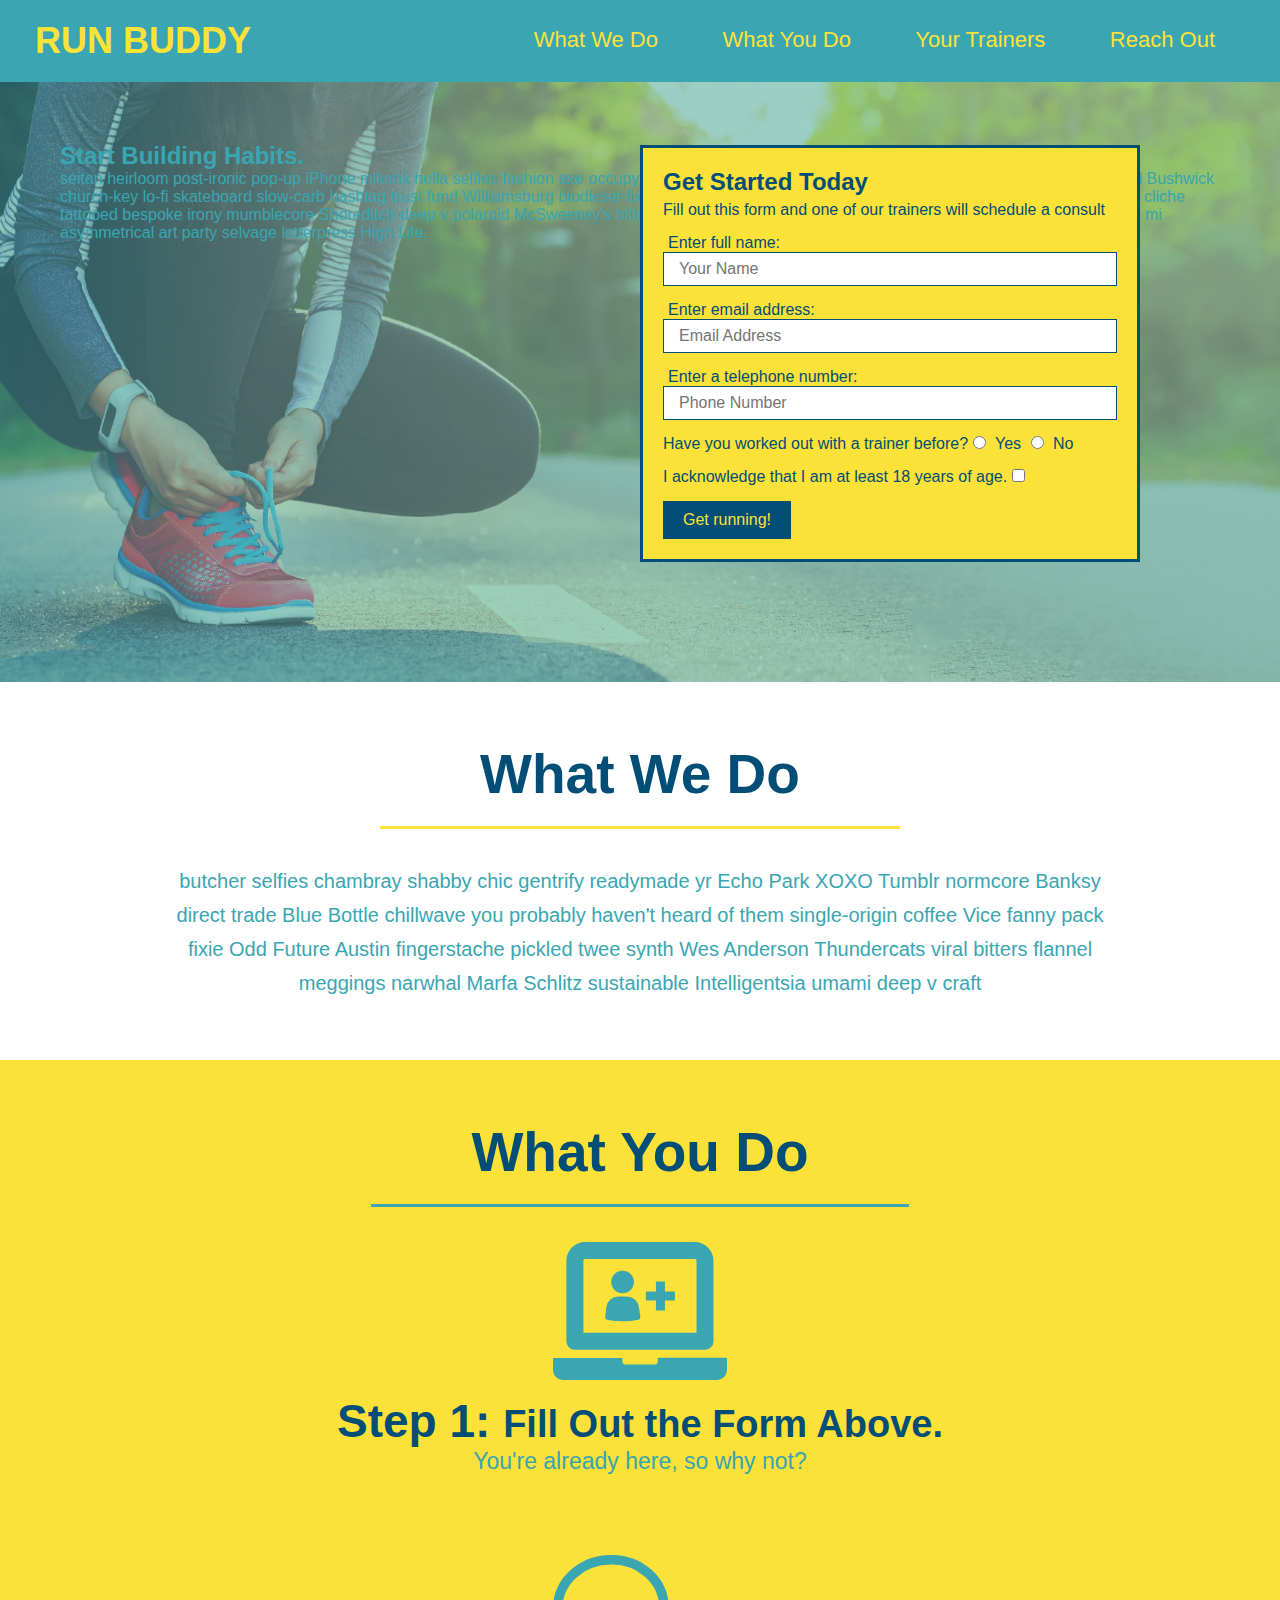
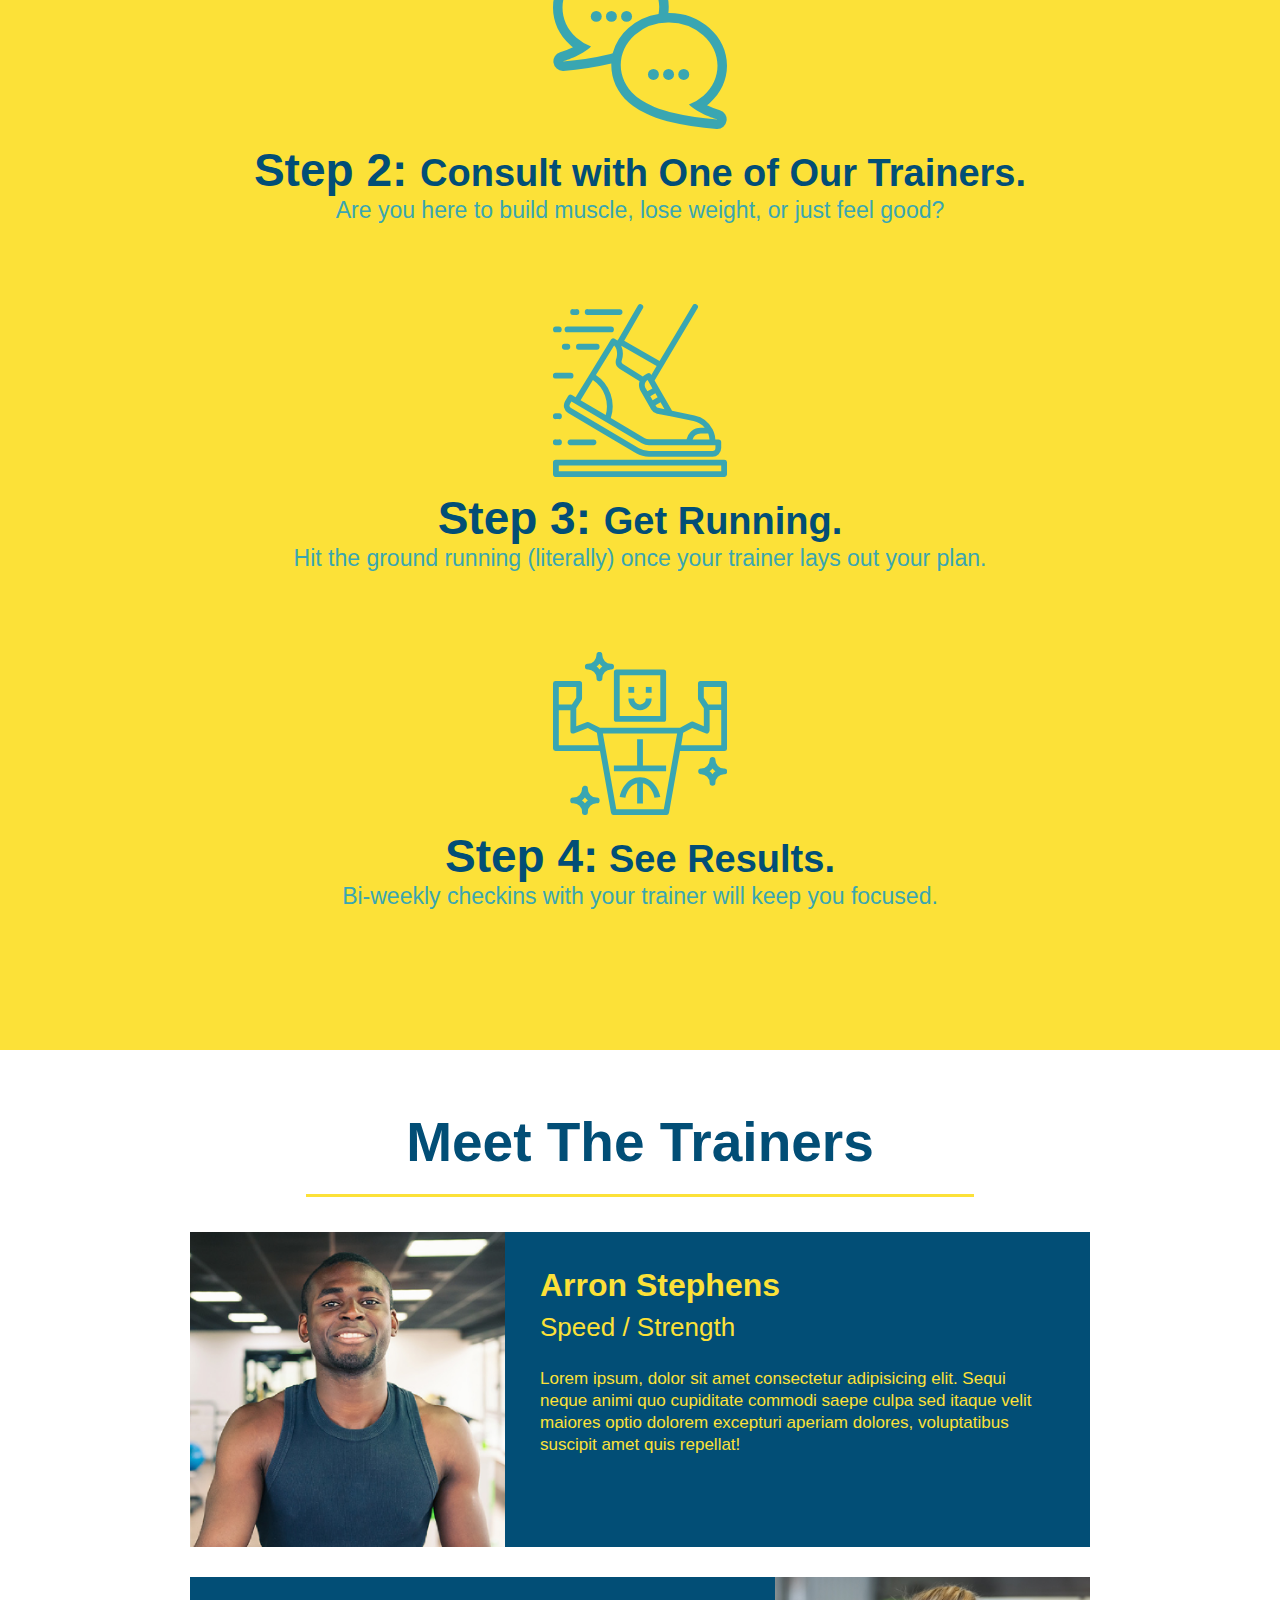
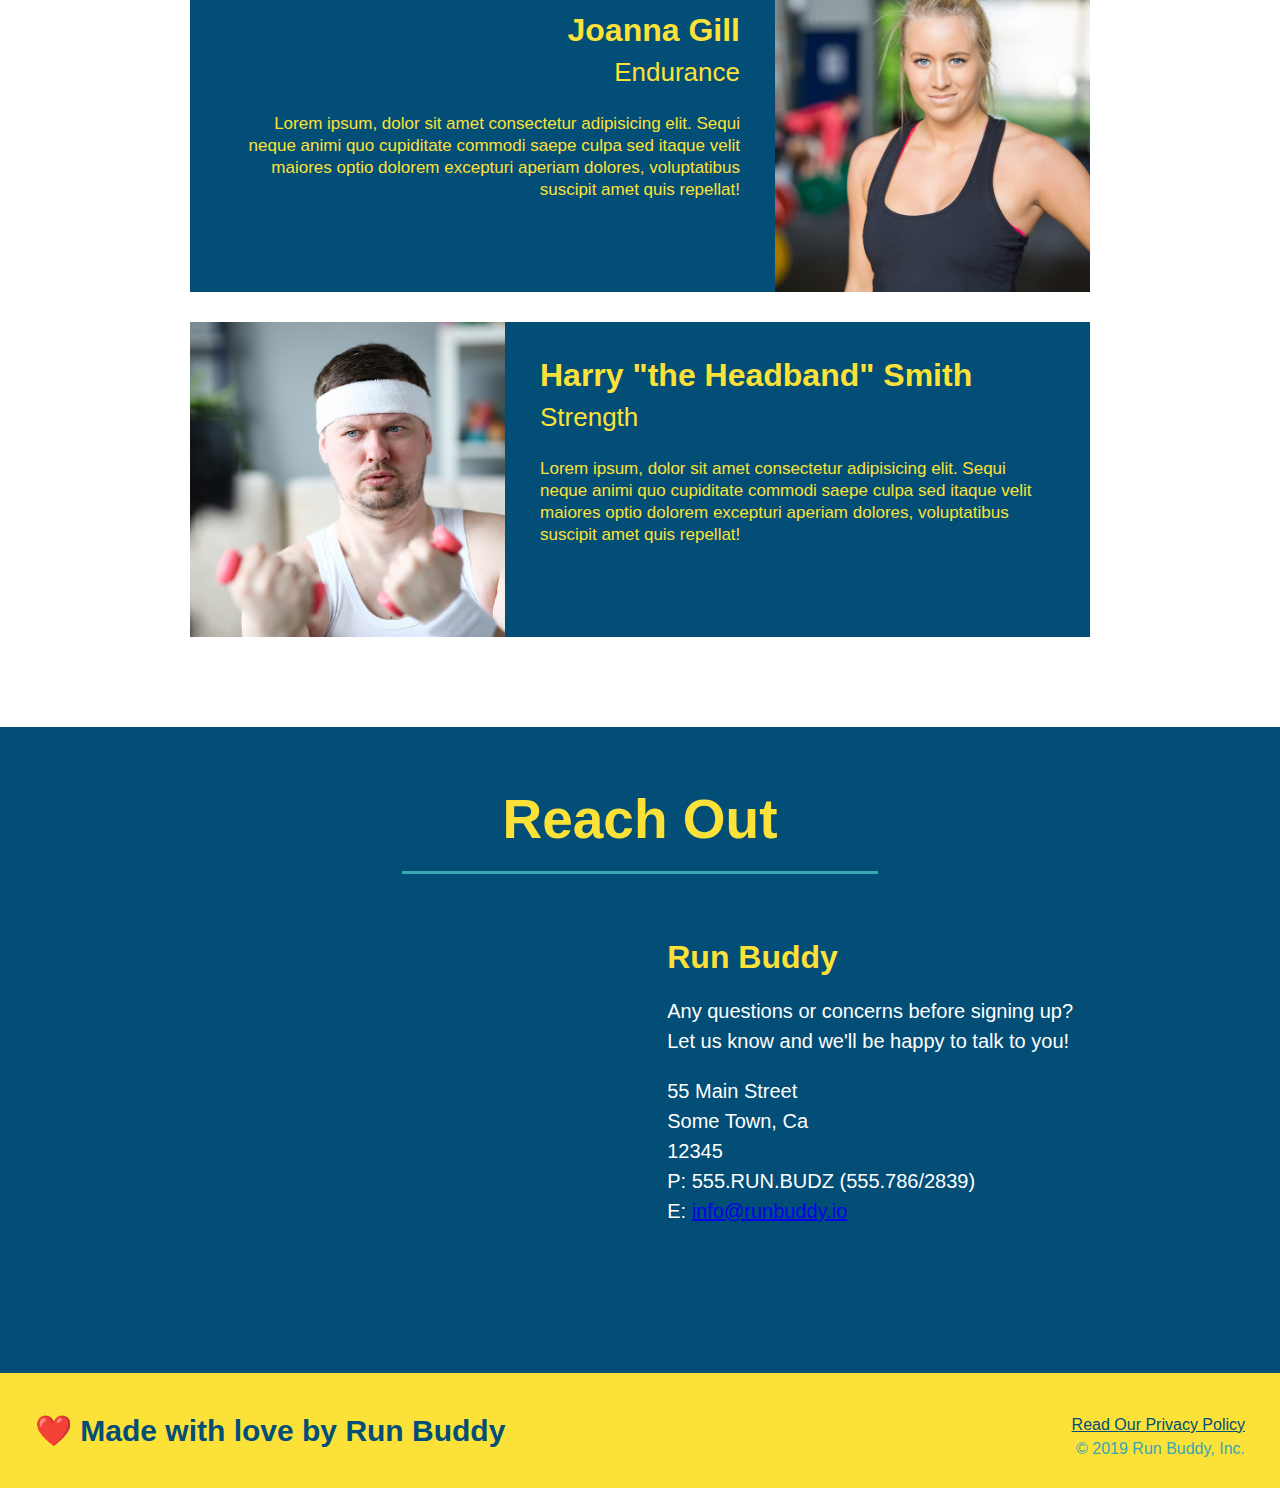
==== index.html @ da2e33df "add content to hero, replace image" ====
<!DOCTYPE html>
<html lang="en">
  <head>
    <link rel="stylesheet" href="./assets/css/style.css" />
    <meta charset="UTF-8" />
    <title>Run Buddy</title>
  </head>
  <body>
    <header>
      <h1>
        <a href="/">RUN BUDDY</a>
      </h1>
      <nav>
        <ul>
          <li>
            <a href="#what-we-do">What We Do</a>
          </li>
          <li>
            <a href="#what-you-do">What You Do</a>
          </li>
          <li>
            <a href="#your-trainers">Your Trainers</a>
          </li>
          <li>
            <a href="#reach-out">Reach Out</a>
          </li>
        </ul>
      </nav>
    </header>
    <section class="hero">
      <div><h2>Start Building Habits.</h2>
      <p>
    seitan heirloom post-ironic pop-up iPhone mlkshk hella selfies fashion axe occupy readymade put a bird on it messenger bag Wes Anderson Schlitz plaid Bushwick church-key lo-fi skateboard slow-carb hashtag trust fund Williamsburg biodiesel fixie farm-to-table 8-bit banjo XOXO Banksy chillwave bicycle rights retro cliche tattooed bespoke irony mumblecore Shoreditch deep v polaroid McSweeney's bitters cray gentrify tofu Marfa you probably haven't heard of them yr banh mi asymmetrical art party selvage letterpress High Life.

      </p></div>
      
      <div class="hero-form">
        <h3>Get Started Today</h3>
        <p>
          Fill out this form and one of our trainers will schedule a consult
        </p>
        <form>
          <label for="name">Enter full name:</label>
          <input
            type="text"
            placeholder="Your Name"
            name="name"
            id="name"
            class="form-input"
          />
          <label for="email">Enter email address:</label>
          <input
            type="email"
            placeholder="Email Address"
            name="email"
            id="email"
            class="form-input"
          />
          <label for="phone">Enter a telephone number:</label>
          <input
            type="tel"
            placeholder="Phone Number"
            name="phone"
            id="phone"
            class="form-input"
          />
          <p>
            Have you worked out with a trainer before?
            <input type="radio" name="trainer-confirm" id="trainer-yes" />
            <label for="trainer-yes">Yes</label>
            <input type="radio" name="trainer-confirm" id="trainer-no" />
            <label for="trainer-no">No</label>
          </p>
          <p>
            I acknowledge that I am at least 18 years of age.
            <input type="checkbox" name="age-confirm" id="checkbox" />
          </p>
          <button type="submit">Get running!</button>
        </form>
      </div>
    </section>
    <section id="what-we-do" class="intro">
      <h2 class="section-title primary-border">What We Do</h2>
      <p>
        butcher selfies chambray shabby chic gentrify readymade yr Echo Park
        XOXO Tumblr normcore Banksy direct trade Blue Bottle chillwave you
        probably haven't heard of them single-origin coffee Vice fanny pack
        fixie Odd Future Austin fingerstache pickled twee synth Wes Anderson
        Thundercats viral bitters flannel meggings narwhal Marfa Schlitz
        sustainable Intelligentsia umami deep v craft
      </p>
    </section>
    <section id="what-you-do" class="steps">
      <h2 class="section-title secondary-border">What You Do</h2>
      <div>
        <img src="./assets/images/step-1.svg" alt="" />
        <h3>Step 1: <span>Fill Out the Form Above.</span></h3>
        <p>You're already here, so why not?</p>
      </div>
      <div>
        <img src="./assets/images/step-2.svg" alt="" />
        <h3>Step 2: <span>Consult with One of Our Trainers.</span></h3>
        <p>Are you here to build muscle, lose weight, or just feel good?</p>
      </div>
      <div>
        <img src="./assets/images/step-3.svg" alt="" />
        <h3>Step 3: <span>Get Running.</span></h3>
        <p>
          Hit the ground running (literally) once your trainer lays out your
          plan.
        </p>
      </div>
      <div>
        <img src="./assets/images/step-4.svg" alt="" />
        <h3>Step 4:<span> See Results.</span></h3>
        <p>Bi-weekly checkins with your trainer will keep you focused.</p>
      </div>
    </section>
    <section id="your-trainers" class="trainers">
      <h2 class="section-title primary-border">Meet The Trainers</h2>
      <article class="trainer">
        <img
          src="./assets/images/trainer-1.jpg"
          alt="Arron Stephens in his workout clothes, ready to pump iron"
        />
        <div class="trainer-bio text-left">
          <h3>Arron Stephens</h3>
          <h4>Speed / Strength</h4>
          <p>
            Lorem ipsum, dolor sit amet consectetur adipisicing elit. Sequi
            neque animi quo cupiditate commodi saepe culpa sed itaque velit
            maiores optio dolorem excepturi aperiam dolores, voluptatibus
            suscipit amet quis repellat!
          </p>
        </div>
      </article>
      <article class="trainer">
        <div class="trainer-bio text-right">
          <h3>Joanna Gill</h3>
          <h4>Endurance</h4>
          <p>
            Lorem ipsum, dolor sit amet consectetur adipisicing elit. Sequi
            neque animi quo cupiditate commodi saepe culpa sed itaque velit
            maiores optio dolorem excepturi aperiam dolores, voluptatibus
            suscipit amet quis repellat!
          </p>
        </div>
        <img
          src="./assets/images/trainer-2.jpg"
          alt="Joanna Gill cooling off after a workout"
        />
      </article>
      <article class="trainer">
        <img
          src="./assets/images/trainer-3.jpg"
          alt="Harry Smith wearing a headband and lifting comically small pink weights"
        />
        <div class="trainer-bio text-left">
          <h3>Harry "the Headband" Smith</h3>
          <h4>Strength</h4>
          <p>
            Lorem ipsum, dolor sit amet consectetur adipisicing elit. Sequi
            neque animi quo cupiditate commodi saepe culpa sed itaque velit
            maiores optio dolorem excepturi aperiam dolores, voluptatibus
            suscipit amet quis repellat!
          </p>
        </div>
      </article>
    </section>
    <section id="reach-out" class="contact">
      <h2 class="section-title secondary-border">Reach Out</h2>
      <div class="contact-info">
        <iframe
          src="https://www.google.com/maps/embed?pb=!1m18!1m12!1m3!1d12057.190404116775!2d-74.0425728!3d40.9311444!2m3!1f0!2f0!3f0!3m2!1i1024!2i768!4f13.1!3m3!1m2!1s0x89c2fa8d0ff054b3%3A0x3fe86f56740c9901!2sVan%20Saun%20County%20Park!5e0!3m2!1sen!2sus!4v1658971687720!5m2!1sen!2sus"
          width="400"
          height="400"
          style="border: 0"
          allowfullscreen=""
          loading="lazy"
        ></iframe
      </div>
      <div>
        <h3>Run Buddy</h3>
        <p>
          Any questions or concerns before signing up?
          <br />
          Let us know and we'll be happy to talk to you!
        </p>
        <address>
          55 Main Street <br/>
          Some Town, Ca <br/>
          12345 <br/>
          P: 555.RUN.BUDZ (555.786/2839)</br>
          E: <a href="mailto:info@runbuddy.io">info@runbuddy.io</a>
        </address>
      </div>
    </section>
    <footer>
      <h2>❤️ Made with love by Run Buddy</h2>
      <div>
        <a href="./privacy-policy.html">Read Our Privacy Policy</a><br />
        &copy; 2019 Run Buddy, Inc.
      </div>
    </footer>
  </body>
</html>
---- assets/css/style.css ----
* {
  margin: 0;
  padding: 0;
  box-sizing: border-box;
}
header {
  padding: 20px 35px;
  background-color: #39a6b2;
}

header h1 {
  font-weight: bold;
  font-size: 36px;
  color: #fce138;
  margin: 0;
  display: inline;
}

header a {
  text-decoration: none;
  color: #fce138;
}

header nav {
  float: right;
  margin: 7px 0;
}

header nav ul li {
  display: inline;
}

header nav ul li a {
  margin: 0 30px;
  font-weight: lighter;
  font-size: 22px;
}
body {
  color: #39a6b2;
  font-family: Helvetica, Arial, sans-serif;
}

footer {
  background: #fce138;
  width: 100%;
  padding: 40px 35px;
}

footer h2 {
  display: inline;
  color: #024e76;
  font-size: 30px;
  margin: 0;
}

footer div {
  float: right;
  line-height: 1.5;
  text-align: right;
}

footer a {
  color: #024e76;
}

section {
  padding: 60px;
}

.hero {
  background-image: url("../images/hero-bg.jpg");
  height: 600px;
  background-size: cover;
  background-position: center;
  position: relative;
}

.hero-form {
  background-color: #fce138;
  padding: 20px;
  width: 500px;
  color: #024e76;
  border-style: solid;
  border-width: 3px;
  border-color: #024e76;
  position: absolute;
  bottom: 120px;
  right: 140px;
}

.hero-form h3 {
  font-size: 24px;
  margin: 0;
}

.hero-form p {
  margin: 5px 0 15px 0;
}

.form-input {
  border: 1px solid #024e76;
  display: block;
  padding: 7px 15px;
  font-size: 16px;
  color: #024e76;
  width: 100%;
  margin-bottom: 15px;
}

.hero-form label {
  margin: 0 5px;
}

.hero-form button {
  color: #fce138;
  background-color: #024e76;
  border: none;
  padding: 10px 20px;
  font-size: 16px;
}

.intro {
  text-align: center;
}

.intro p {
  line-height: 1.7;
  color: #39a6b2;
  width: 80%;
  font-size: 20px;
  margin: 0 auto;
}

.steps {
  text-align: center;
  background: #fce138;
}

.section-title {
  font-size: 55px;
  color: #024e76;
  margin-bottom: 35px;
  padding: 0 100px 20px 100px;
  display: inline-block;
  border-bottom: 3px solid;
}

.primary-border {
  border-color: #fce138;
}

.secondary-border {
  border-color: #39a6b2;
}

.steps div {
    margin-bottom: 80px;
}

.steps img {
    width: 15%;
    margin: 10px 0:
}

.steps h3 {
    color: #024e76;
    font-size: 46px;
    margin-top: 10px;
}

.steps p {
    color: #39a6b2;
    font-size: 23px;
}

.steps span {
    font-size: 38px;
}

.trainers {
    text-align: center;
}

.trainer {
    width: 900px;
    margin: 0 auto 30px auto;
    background: #024e76;
    color: #fce138;
     overflow: auto
}

.trainer img {
    width: 35%;
    float: left;
}

.trainer-bio {
    padding: 35px;
    float: left;
    width: 65%;
}

.text-left {
    text-align: left;
}

.text-right {
    text-align: right;
}

.trainer-bio h3 {
    font-size: 32px;
    margin-bottom: 8px;
}

.trainer-bio h4 {
    font-weight: lighter;
    font-size: 26px;
    margin-bottom: 25px;
}

.trainer-bio p {
    font-size: 17px;
    line-height: 1.3;
}

.contact {
    text-align: center;
    background: #024e76;
}

.contact h2 {
    color: #fce138;
}

.contact-info iframe {
    width: 400px;
    height: 400px;
}

.contact-info div {
    width: 410px;
    display: inline-block;
    vertical-align: top;
    text-align: left;
    margin: 30px 0 0 60px;
    color: white;
}

.contact-info h3 {
    color: #fce138;
    font-size: 32px;
}

.contact-info p, .contact-info address {
    margin: 20px 0;
    line-height: 1.5;
    font-size: 20px;
    font-style: normal;
}

.contact.info a {
    color: #fce138;
}
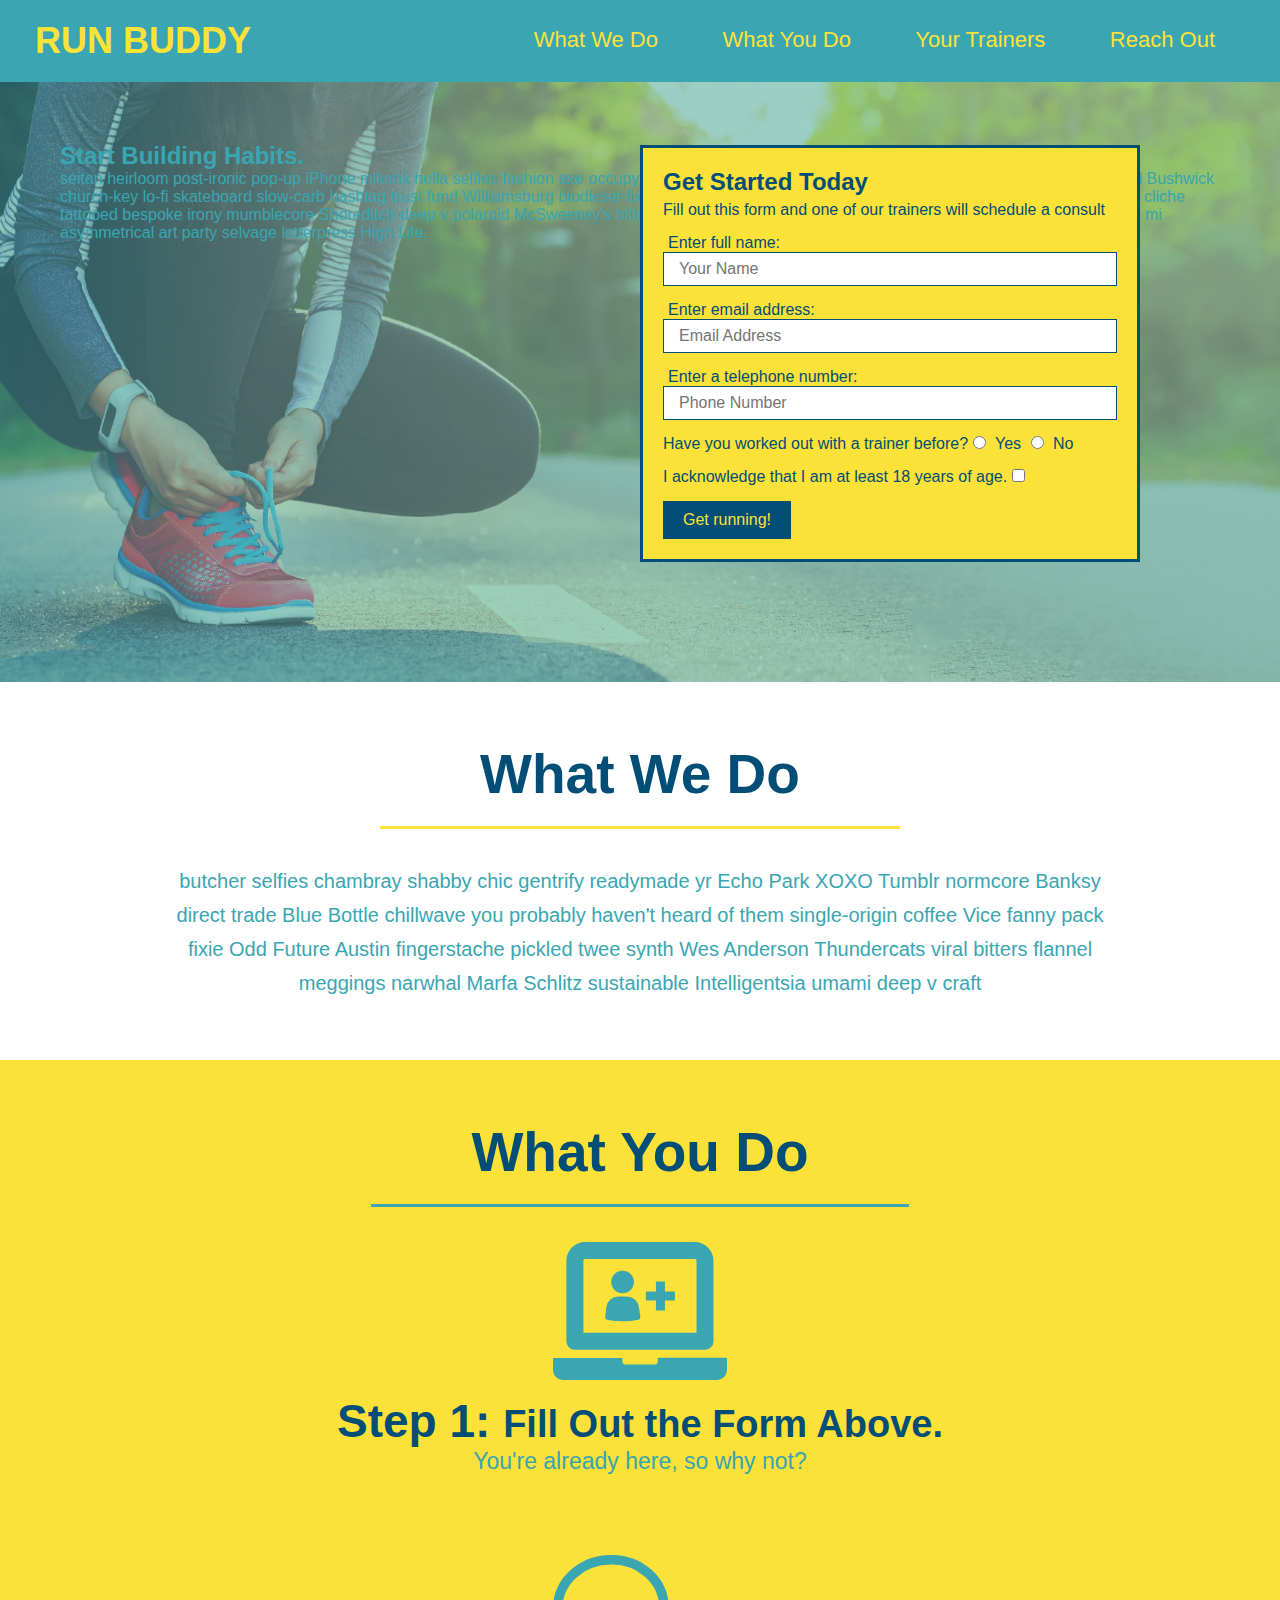
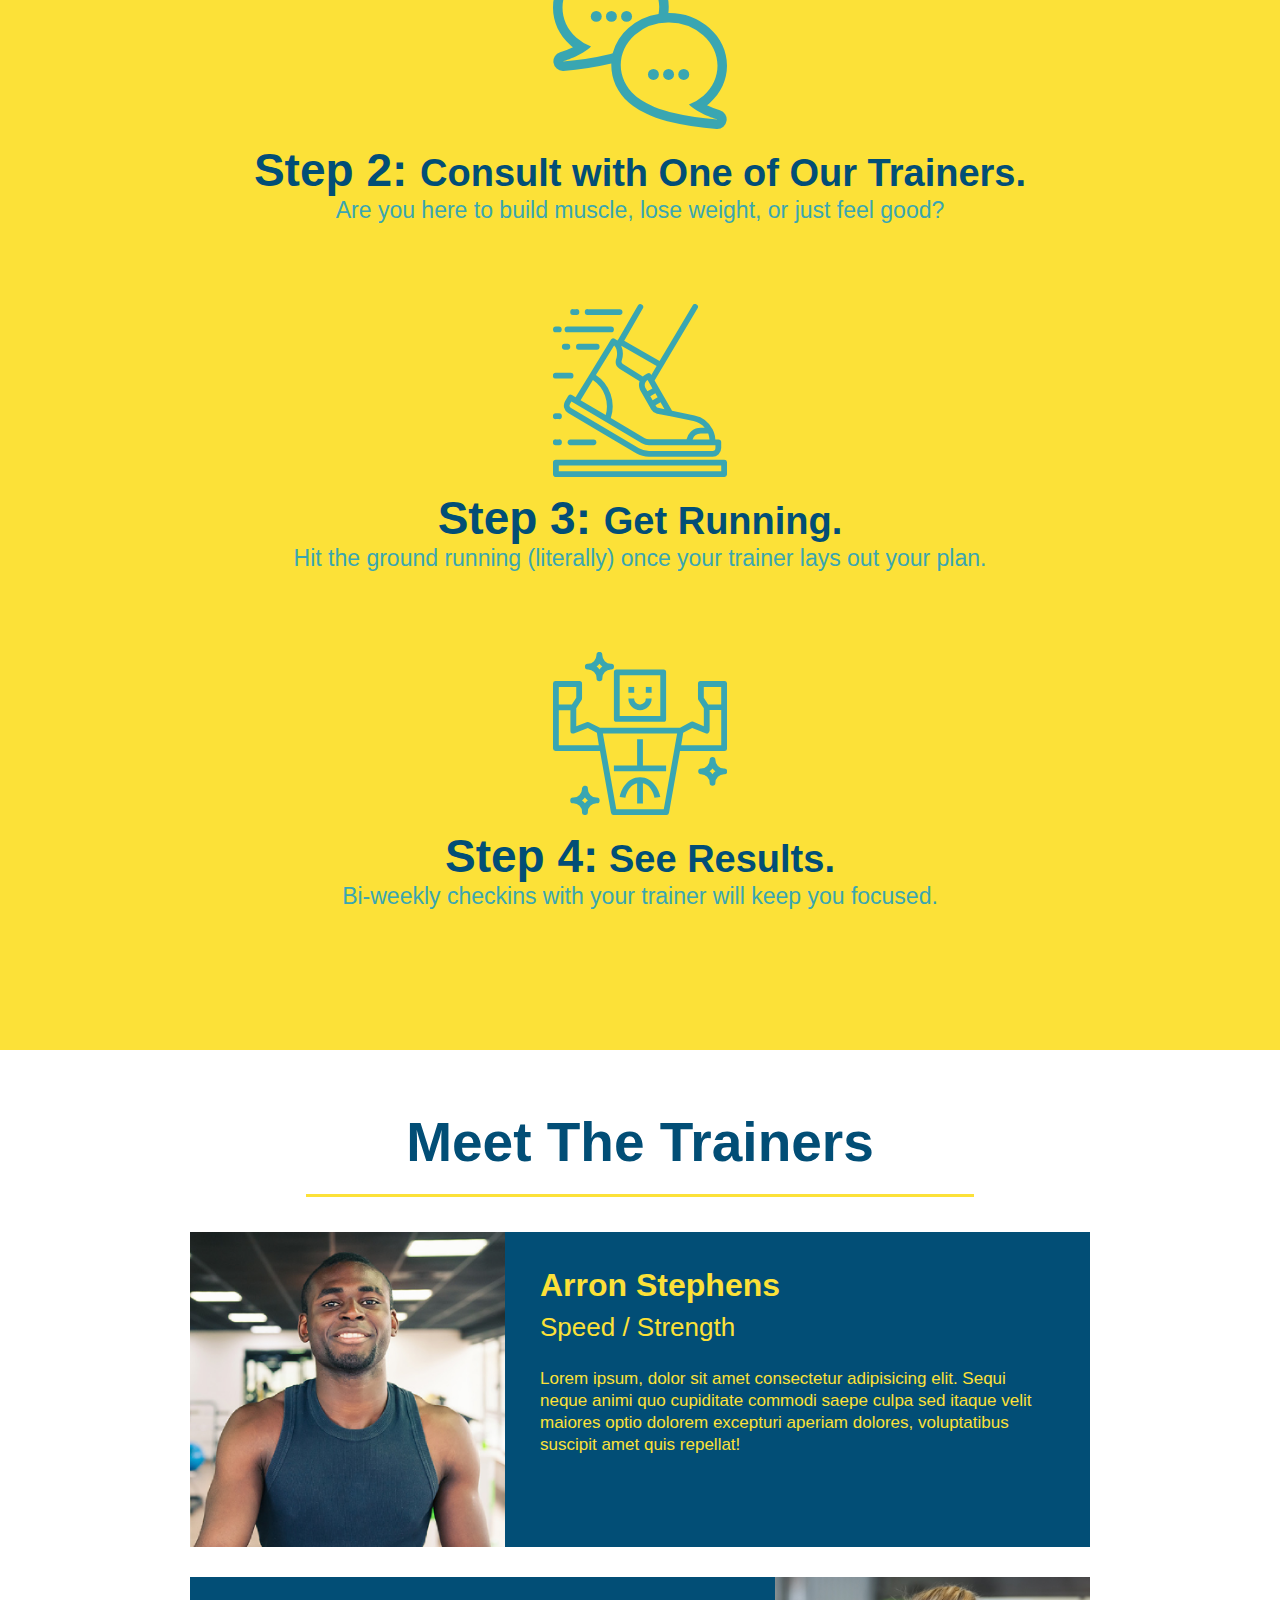
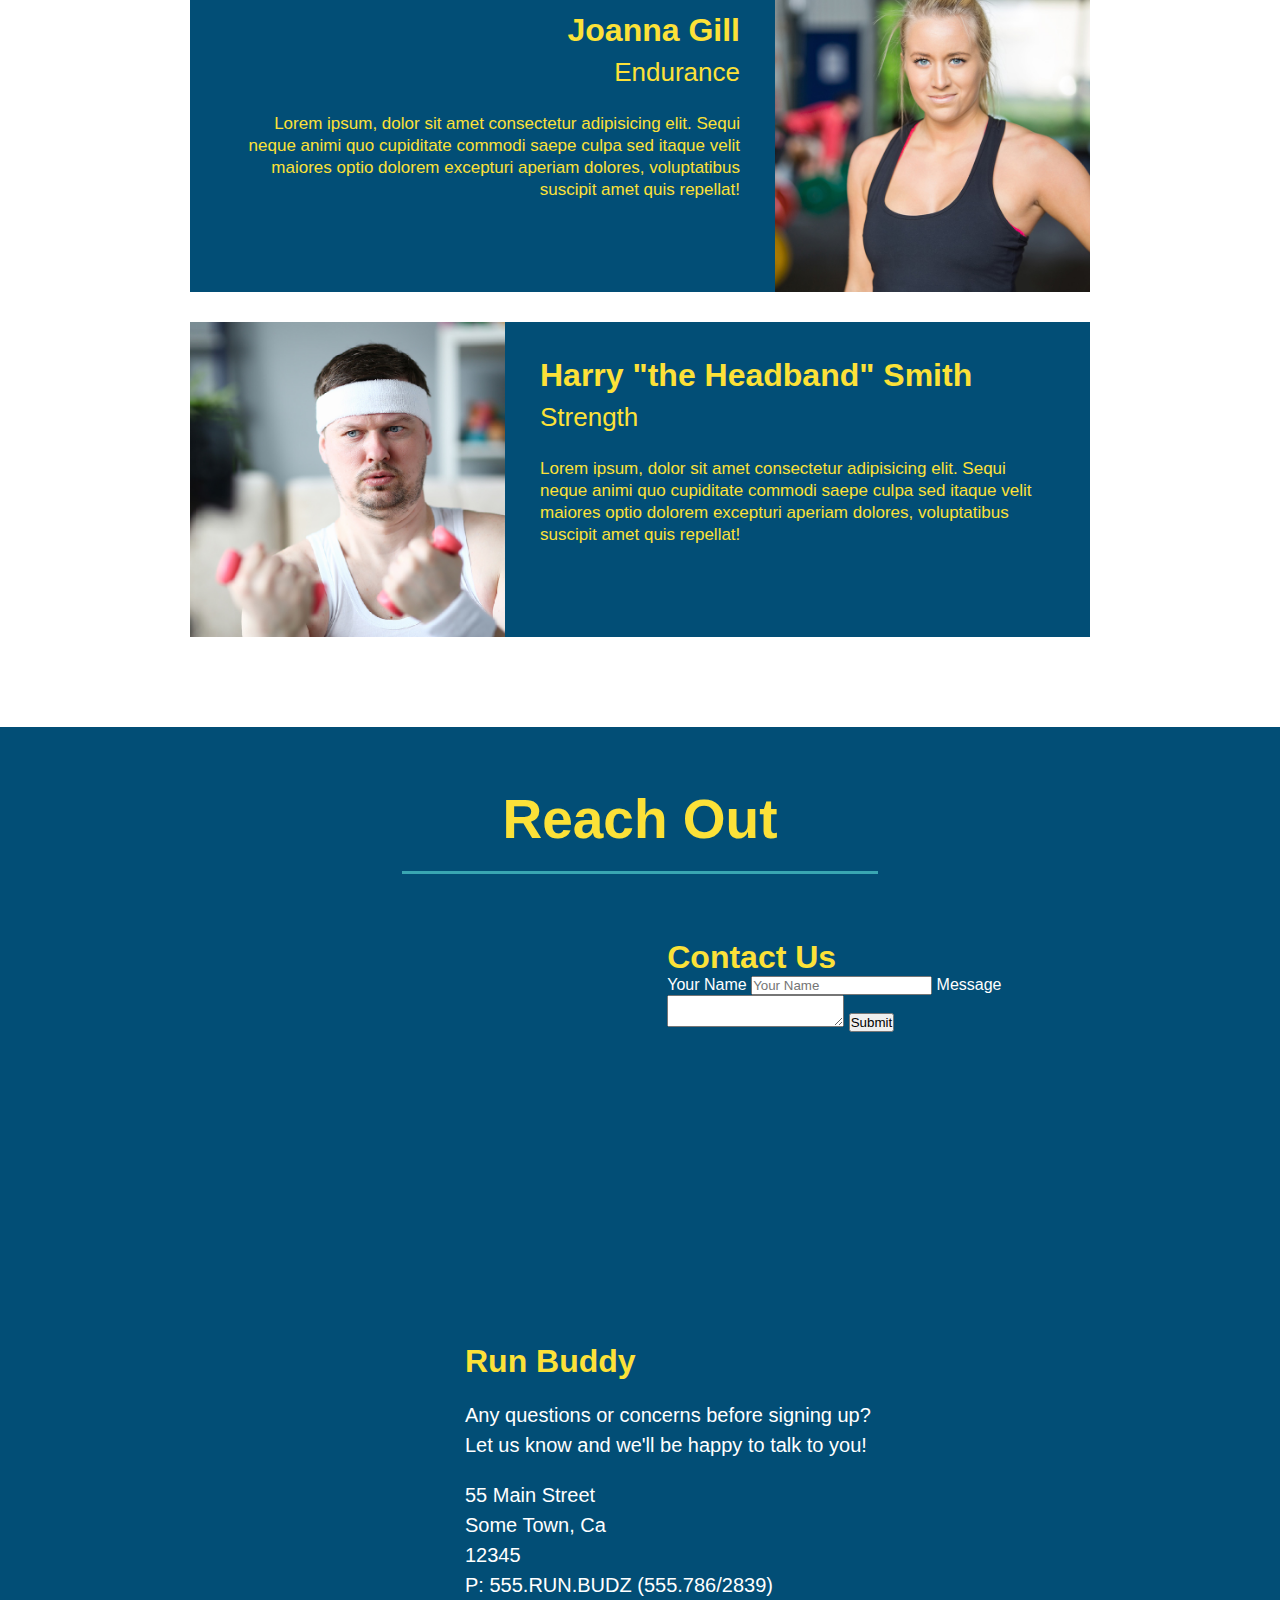
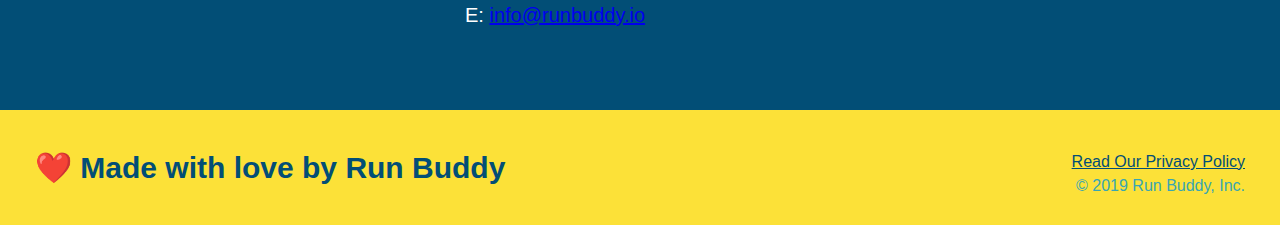
==== commit 8c184cd6: "add contact form" ====
--- a/index.html
+++ b/index.html
@@ -179,6 +179,18 @@
           loading="lazy"
         ></iframe
       </div>
+      <div class="contact-form">
+        <h3>Contact Us</h3>
+        <form>
+          <label for="contact-name">Your Name</label>
+          <input type="text" id="contact-name" placeholder="Your Name"/>
+
+          <label for="contact-message">Message</label>
+          <textarea id="contact-message" placeholders="Message"></textarea>
+
+          <button type="submit">Submit</button>
+        </form>
+      </div>
       <div>
         <h3>Run Buddy</h3>
         <p>
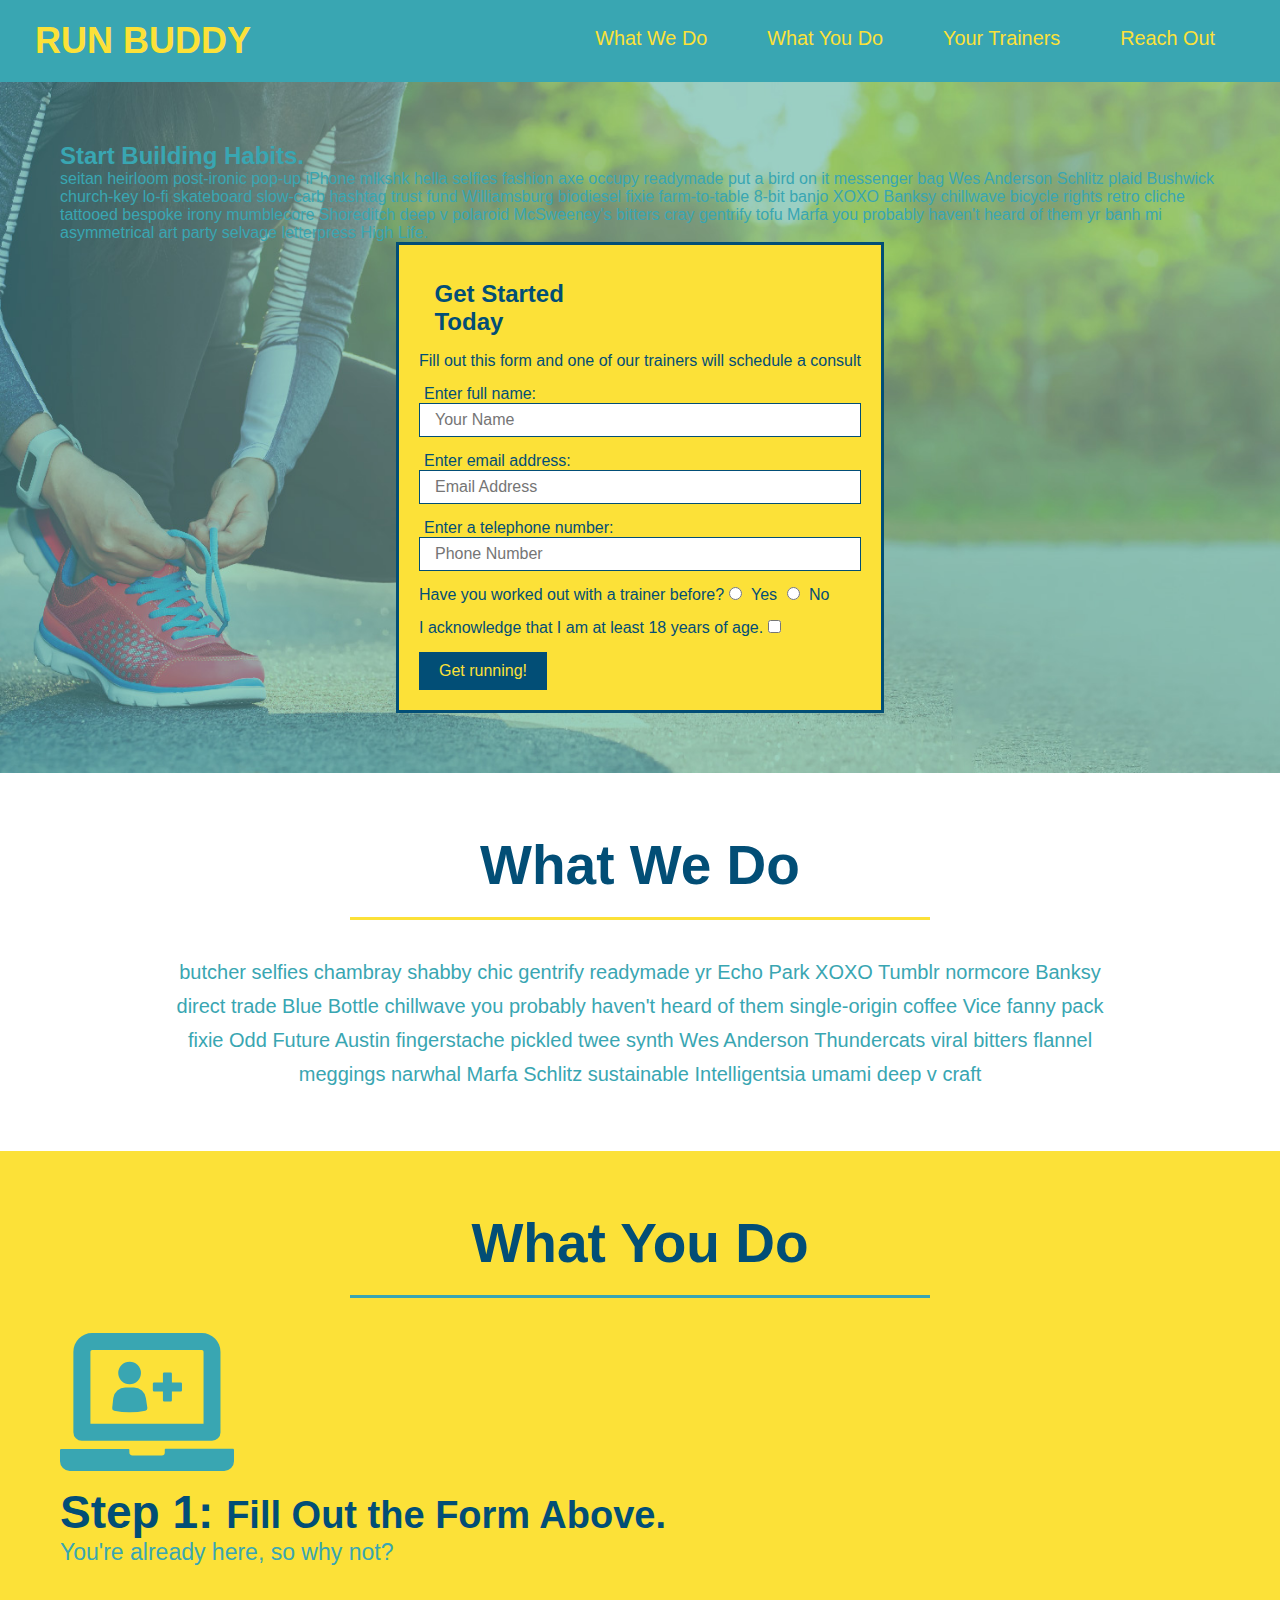
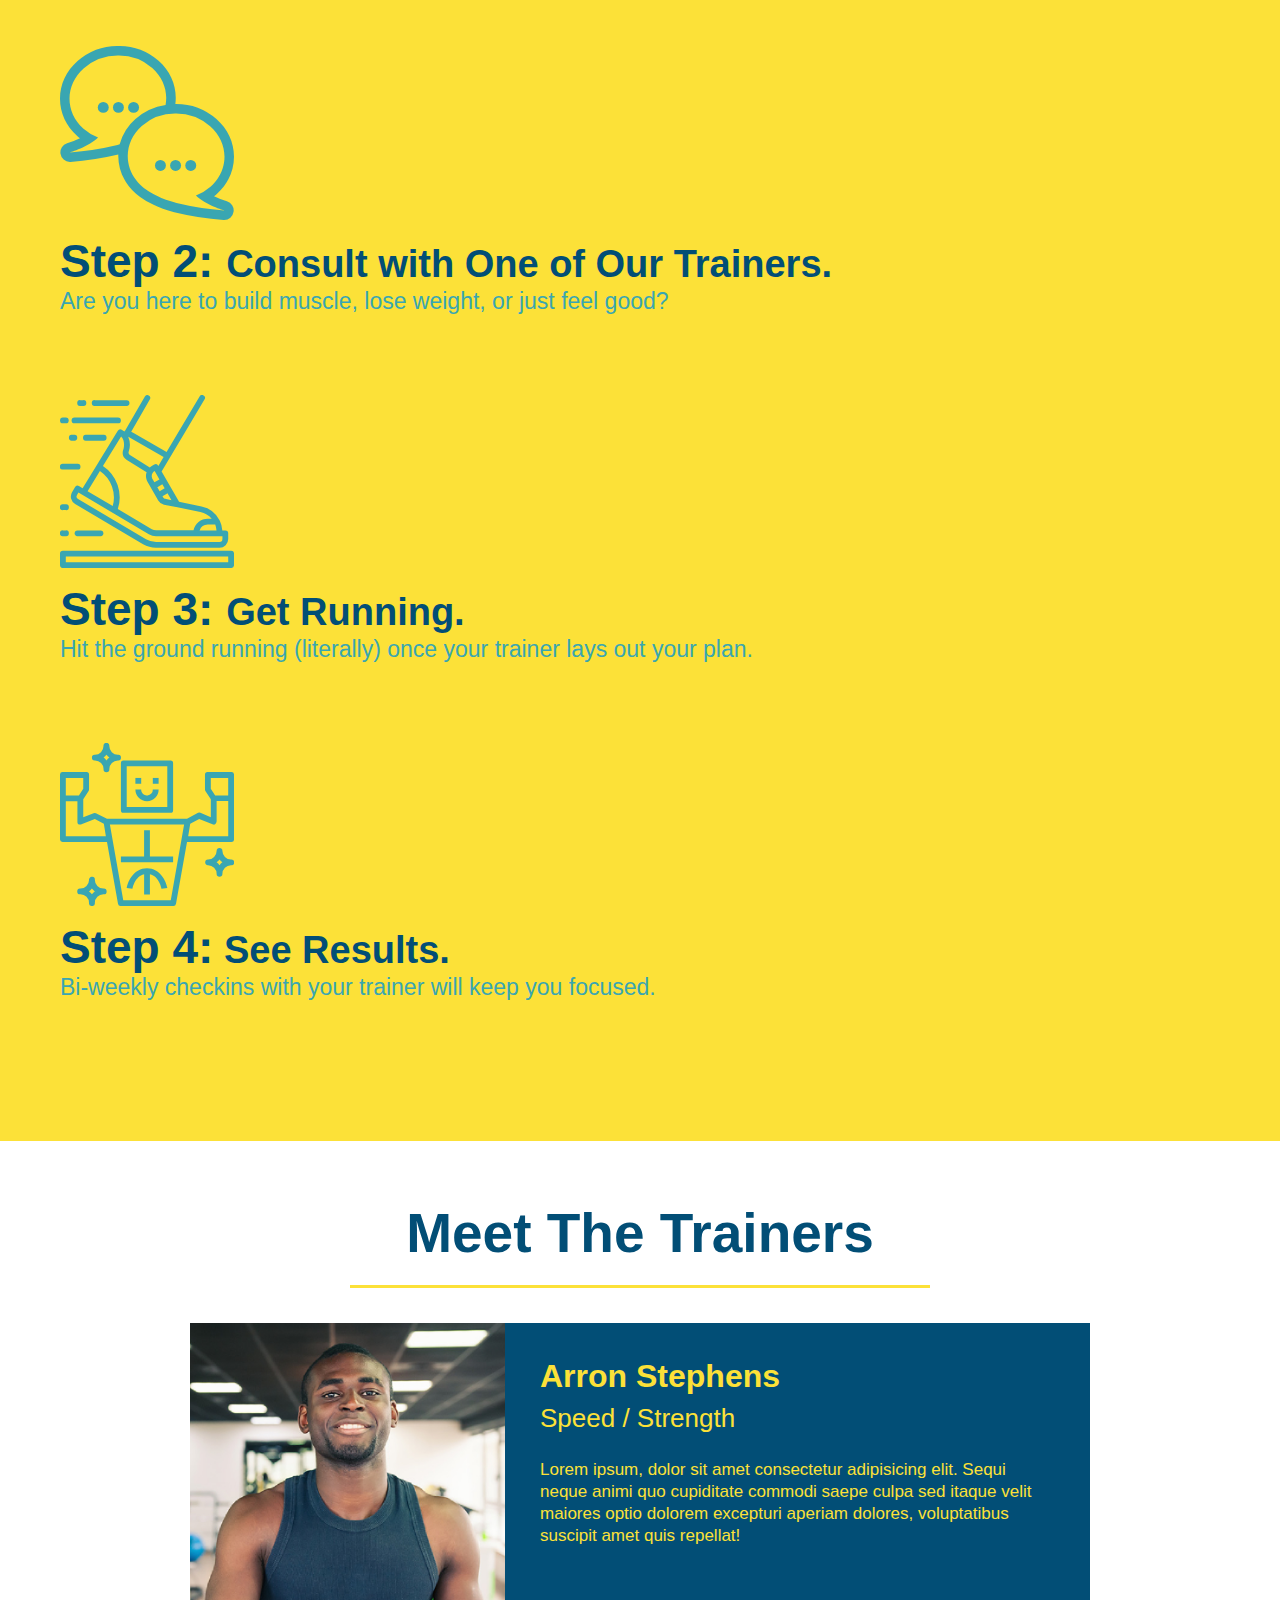
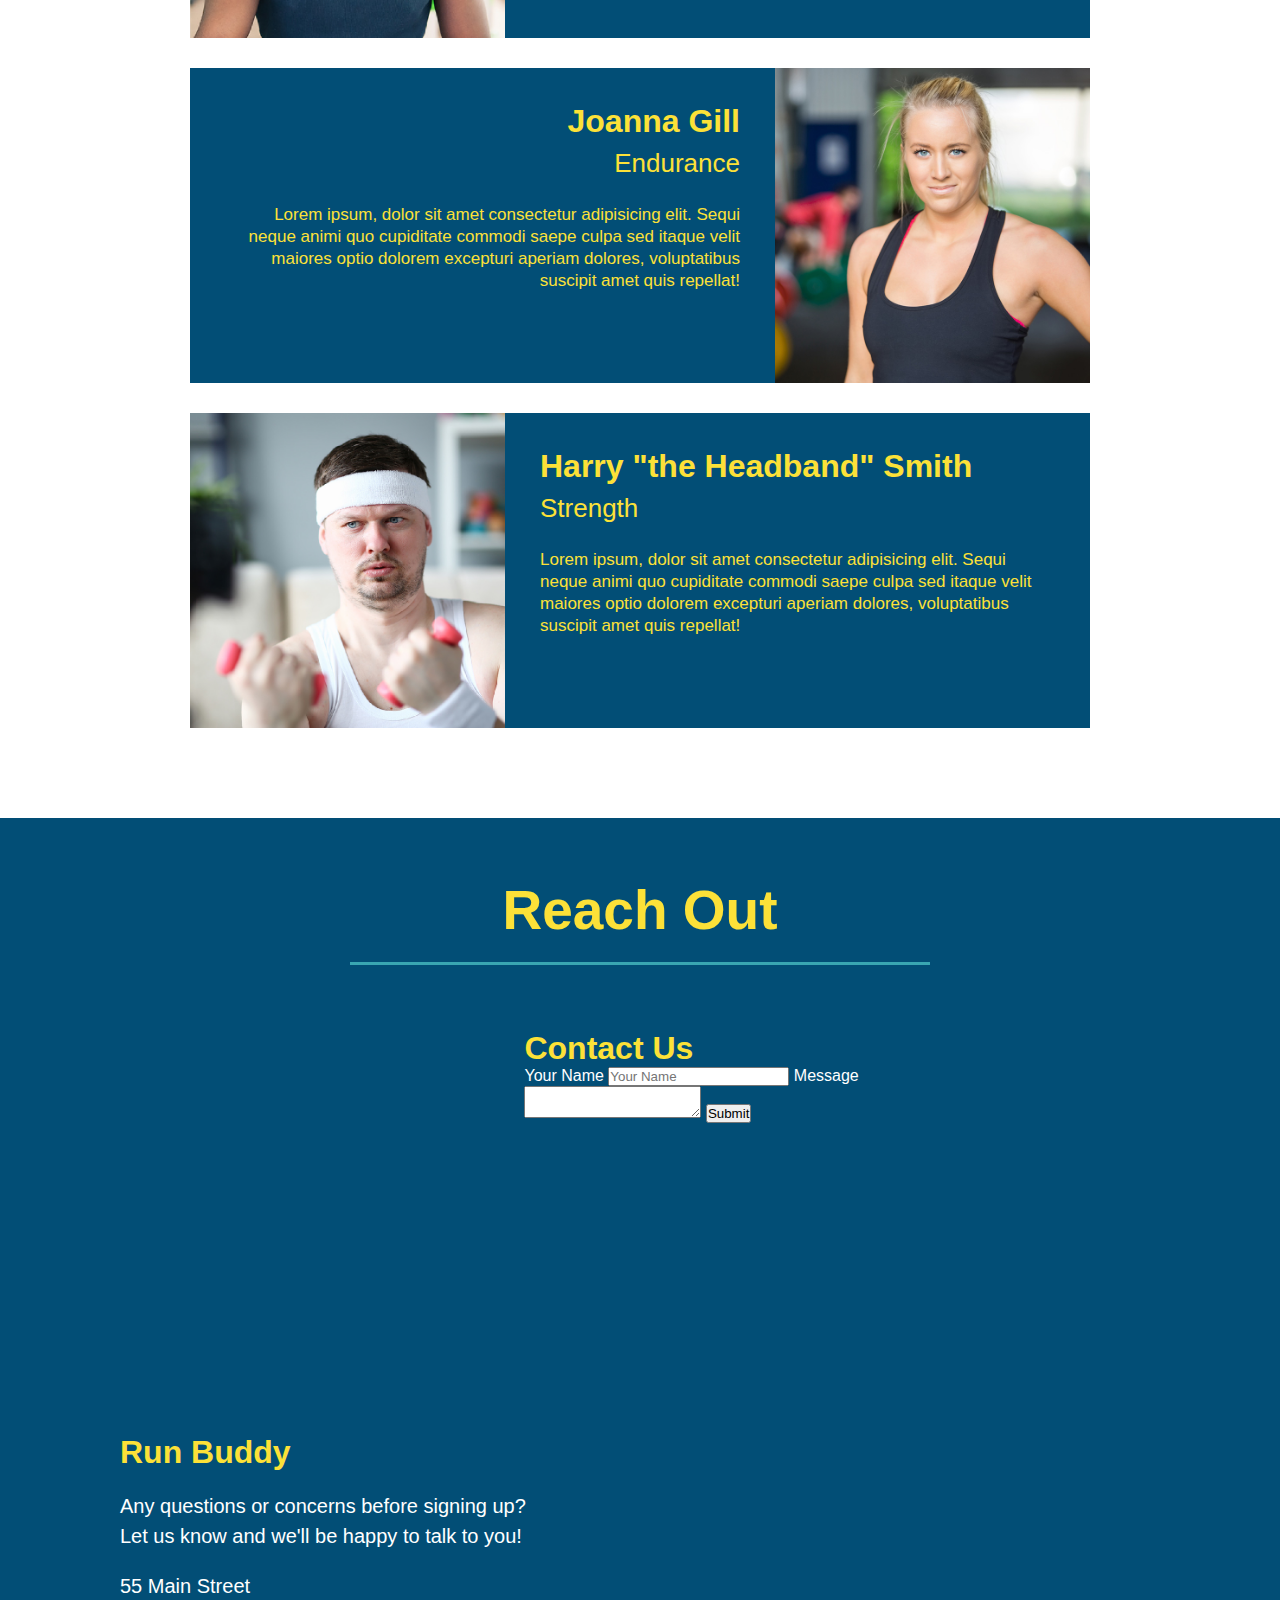
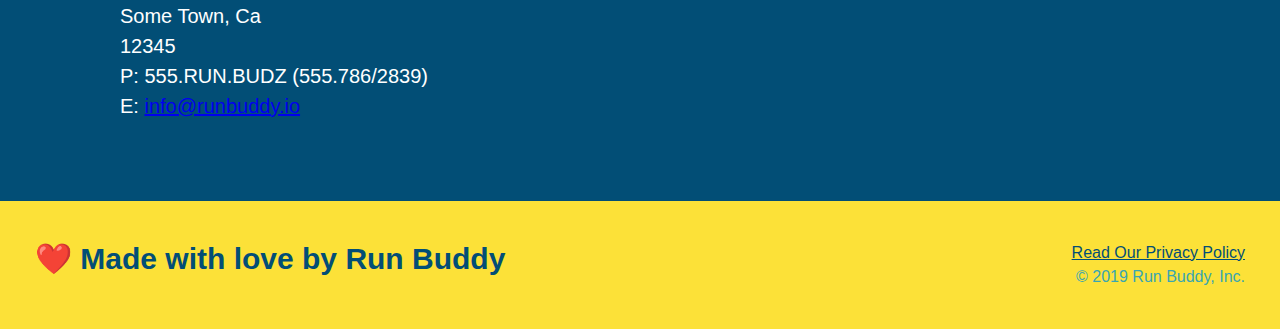
==== commit 794010c2: "center section titles with flexbox" ====
--- a/index.html
+++ b/index.html
@@ -80,7 +80,10 @@
       </div>
     </section>
     <section id="what-we-do" class="intro">
+      <div class="flex-row">
       <h2 class="section-title primary-border">What We Do</h2>
+      </div>
+      <div class="flex-row">
       <p>
         butcher selfies chambray shabby chic gentrify readymade yr Echo Park
         XOXO Tumblr normcore Banksy direct trade Blue Bottle chillwave you
@@ -89,6 +92,7 @@
         Thundercats viral bitters flannel meggings narwhal Marfa Schlitz
         sustainable Intelligentsia umami deep v craft
       </p>
+      </div>
     </section>
     <section id="what-you-do" class="steps">
       <h2 class="section-title secondary-border">What You Do</h2>
@@ -117,7 +121,9 @@
       </div>
     </section>
     <section id="your-trainers" class="trainers">
+      <div class="flex-row">
       <h2 class="section-title primary-border">Meet The Trainers</h2>
+      </div>
       <article class="trainer">
         <img
           src="./assets/images/trainer-1.jpg"
@@ -168,7 +174,9 @@
       </article>
     </section>
     <section id="reach-out" class="contact">
+      <div class="flex-row">
       <h2 class="section-title secondary-border">Reach Out</h2>
+      </div>
       <div class="contact-info">
         <iframe
           src="https://www.google.com/maps/embed?pb=!1m18!1m12!1m3!1d12057.190404116775!2d-74.0425728!3d40.9311444!2m3!1f0!2f0!3f0!3m2!1i1024!2i768!4f13.1!3m3!1m2!1s0x89c2fa8d0ff054b3%3A0x3fe86f56740c9901!2sVan%20Saun%20County%20Park!5e0!3m2!1sen!2sus!4v1658971687720!5m2!1sen!2sus"
--- a/assets/css/style.css
+++ b/assets/css/style.css
@@ -6,6 +6,9 @@
 header {
   padding: 20px 35px;
   background-color: #39a6b2;
+  display: flex;
+  justify-content: space-between;
+  flex-wrap: wrap;
 }
 
 header h1 {
@@ -13,7 +16,6 @@
   font-size: 36px;
   color: #fce138;
   margin: 0;
-  display: inline;
 }
 
 header a {
@@ -22,18 +24,21 @@
 }
 
 header nav {
-  float: right;
   margin: 7px 0;
 }
 
-header nav ul li {
-  display: inline;
+header nav ul {
+  display: flex;
+  flex-wrap: wrap;
+  justify-content: space-between;
+  align-items: center;
+  list-style: none;
 }
 
 header nav ul li a {
   margin: 0 30px;
   font-weight: lighter;
-  font-size: 22px;
+  font-size: 1.55vw;
 }
 body {
   color: #39a6b2;
@@ -44,17 +49,18 @@
   background: #fce138;
   width: 100%;
   padding: 40px 35px;
+  display: flex;
+  justify-content: space-between;
+  flex-wrap: wrap;
 }
 
 footer h2 {
-  display: inline;
   color: #024e76;
   font-size: 30px;
   margin: 0;
 }
 
 footer div {
-  float: right;
   line-height: 1.5;
   text-align: right;
 }
@@ -69,28 +75,41 @@
 
 .hero {
   background-image: url("../images/hero-bg.jpg");
-  height: 600px;
   background-size: cover;
   background-position: center;
-  position: relative;
+  display: flex;
+  justify-content: center;
+  flex-wrap: wrap;
 }
 
 .hero-form {
   background-color: #fce138;
   padding: 20px;
-  width: 500px;
   color: #024e76;
   border-style: solid;
   border-width: 3px;
   border-color: #024e76;
-  position: absolute;
-  bottom: 120px;
-  right: 140px;
-}
-
+}
+
+.hero-cta {
+    width: 35%;
+    text-align: right;
+    margin: 3.5%;
+    color: #fff;
+    font-size: 18px;
+    line-height: 1.3;
+}
+
+.hero-cta h2 {
+    font-style: italic;
+    font-size: 55px;
+    color: #fce138;
+}
 .hero-form h3 {
   font-size: 24px;
   margin: 0;
+  width: 40%;
+  margin: 3.5%;
 }
 
 .hero-form p {
@@ -119,9 +138,7 @@
   font-size: 16px;
 }
 
-.intro {
-  text-align: center;
-}
+
 
 .intro p {
   line-height: 1.7;
@@ -129,20 +146,21 @@
   width: 80%;
   font-size: 20px;
   margin: 0 auto;
+  text-align: center;
 }
 
 .steps {
-  text-align: center;
   background: #fce138;
 }
 
 .section-title {
   font-size: 55px;
   color: #024e76;
-  margin-bottom: 35px;
-  padding: 0 100px 20px 100px;
-  display: inline-block;
   border-bottom: 3px solid;
+  padding-bottom: 20px;
+  text-align: center;
+  margin: 0 auto 35px auto;
+  width: 50%;
 }
 
 .primary-border {
@@ -178,7 +196,6 @@
 }
 
 .trainers {
-    text-align: center;
 }
 
 .trainer {
@@ -225,7 +242,6 @@
 }
 
 .contact {
-    text-align: center;
     background: #024e76;
 }
 
@@ -261,4 +277,8 @@
 
 .contact.info a {
     color: #fce138;
+}
+
+.flex-row {
+    display: flex;
 }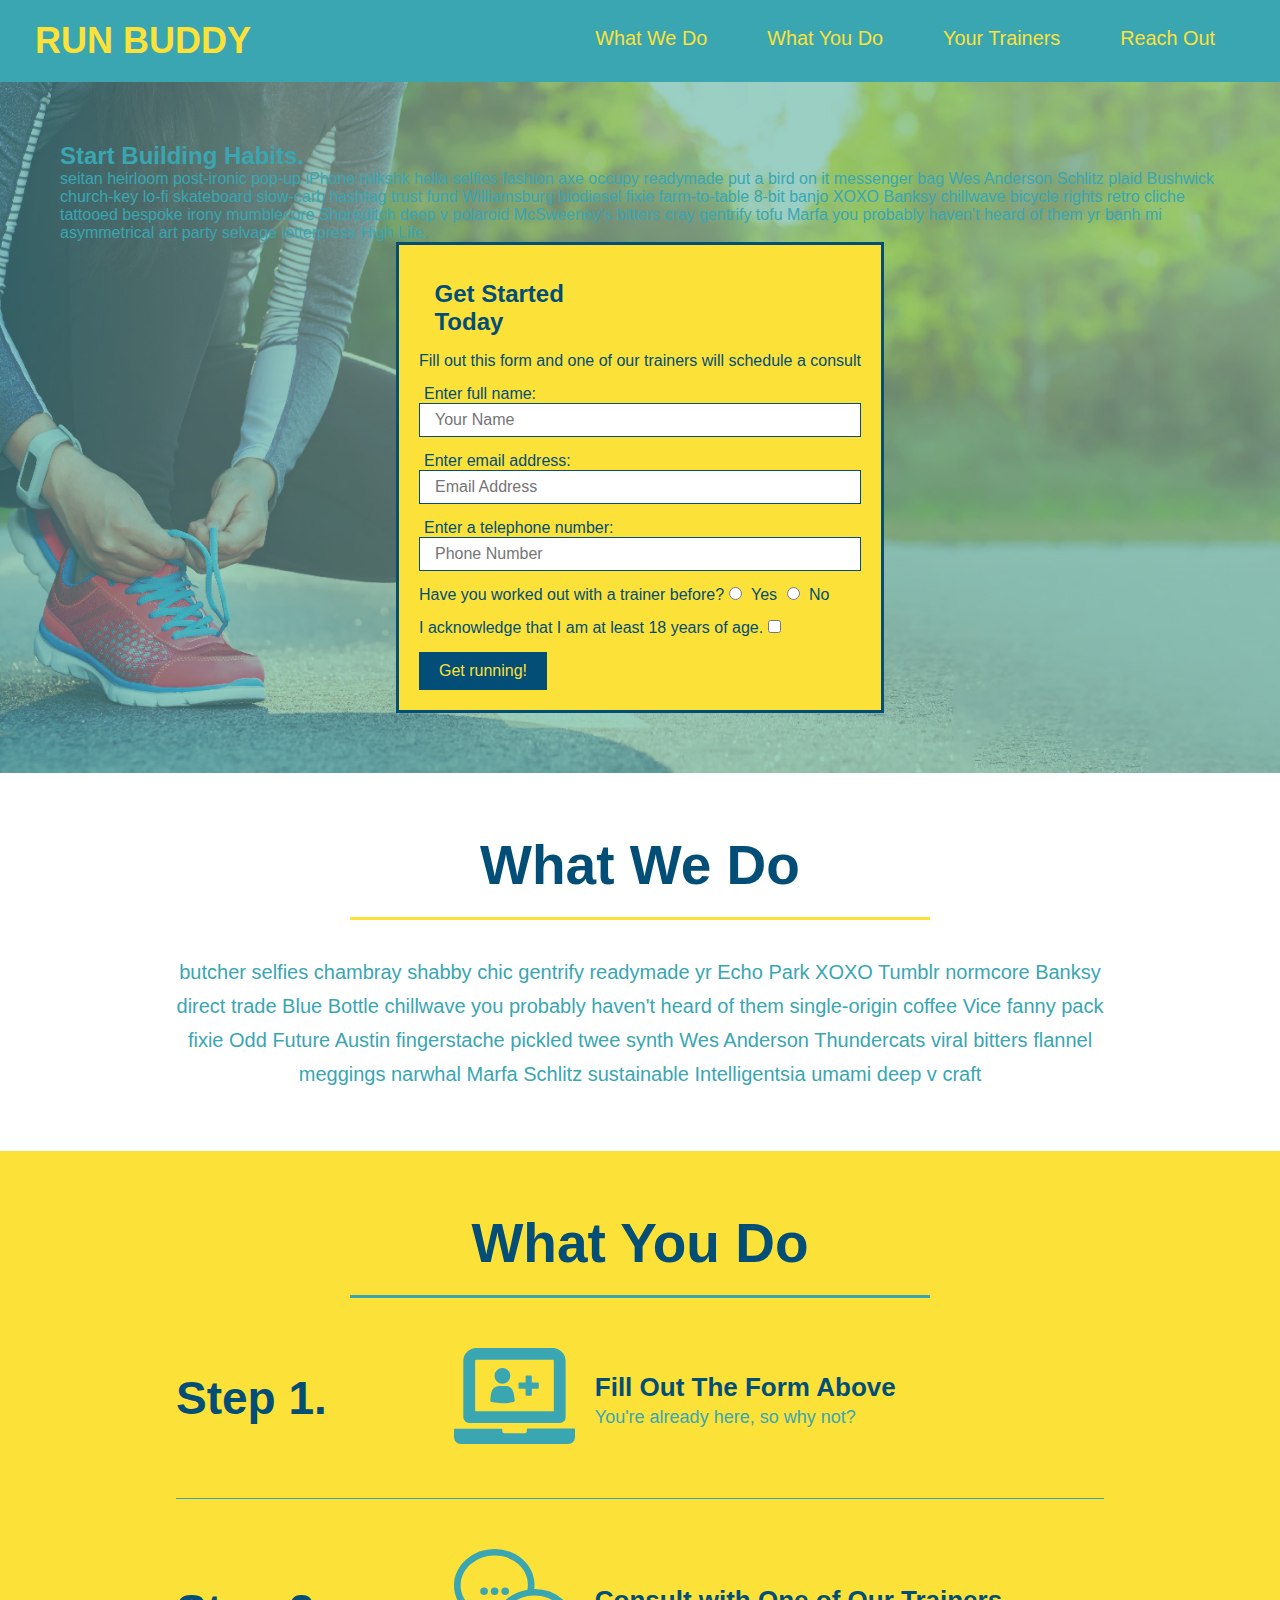
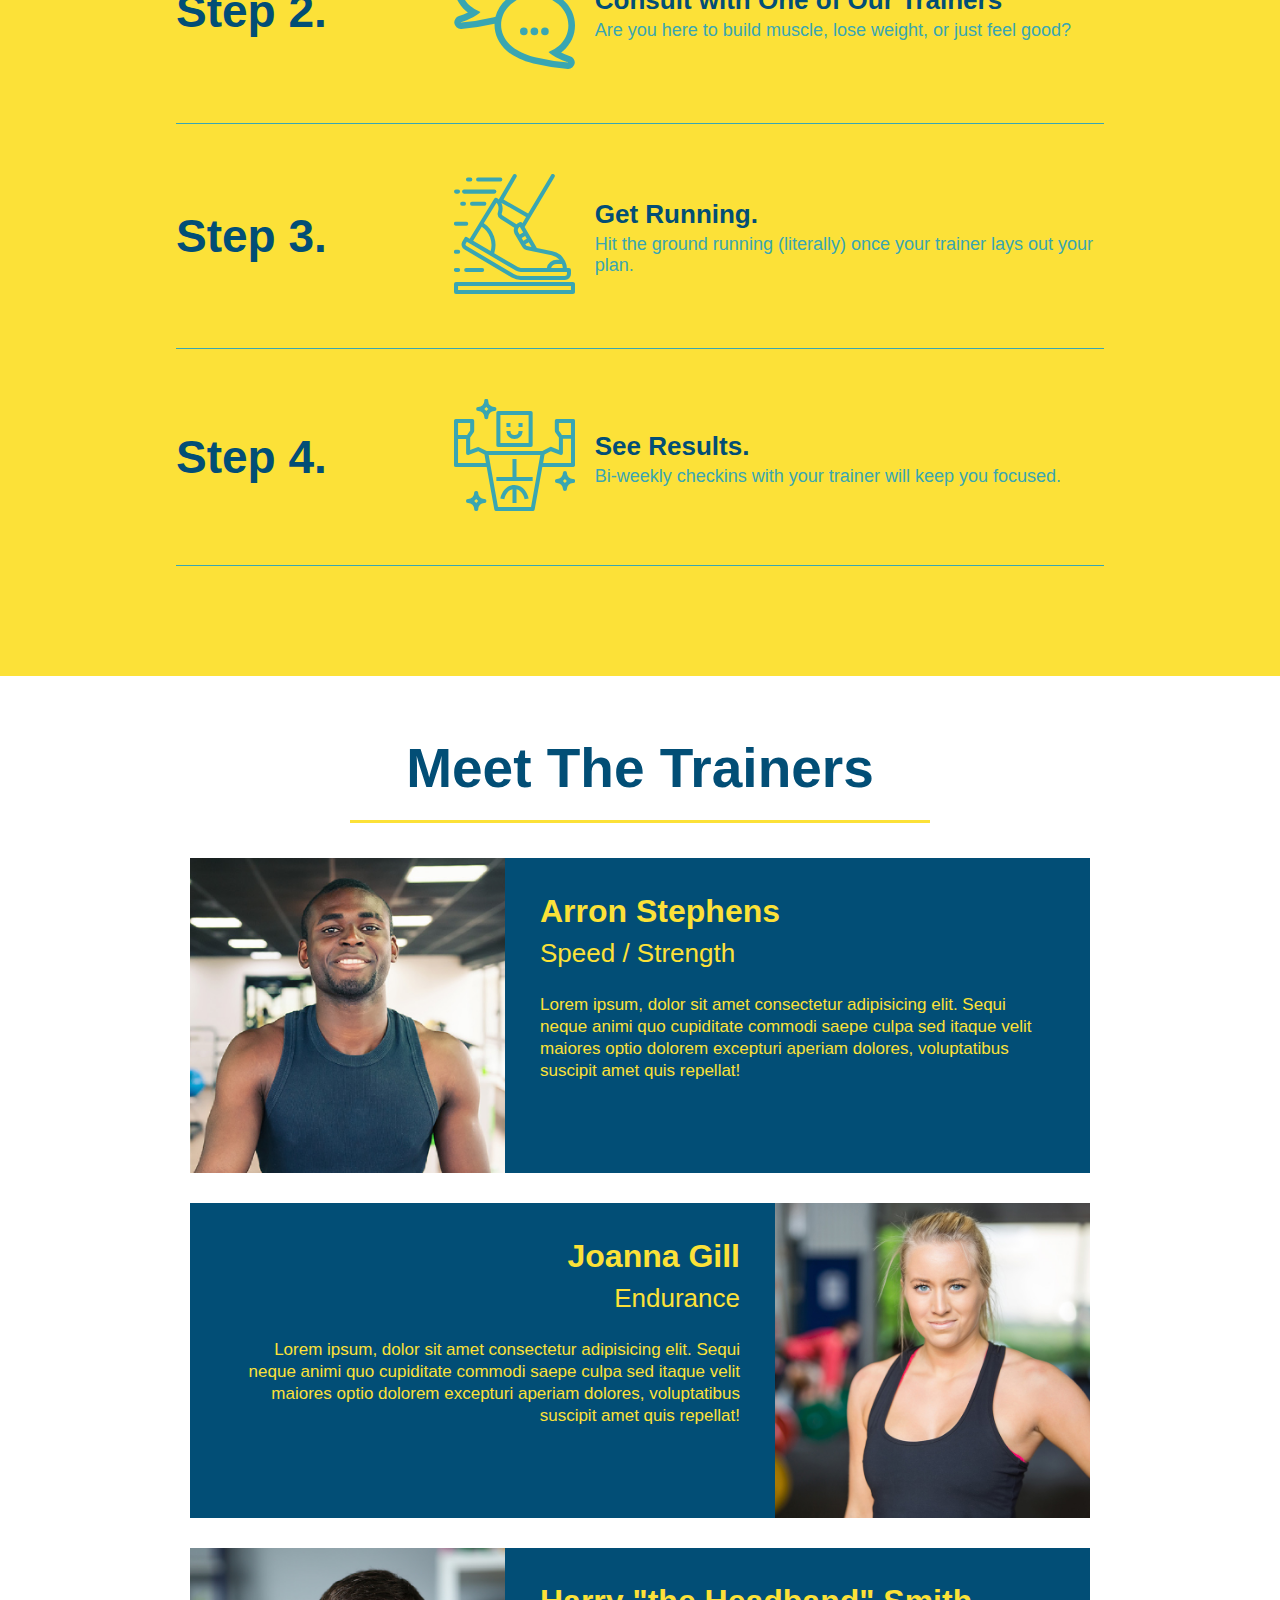
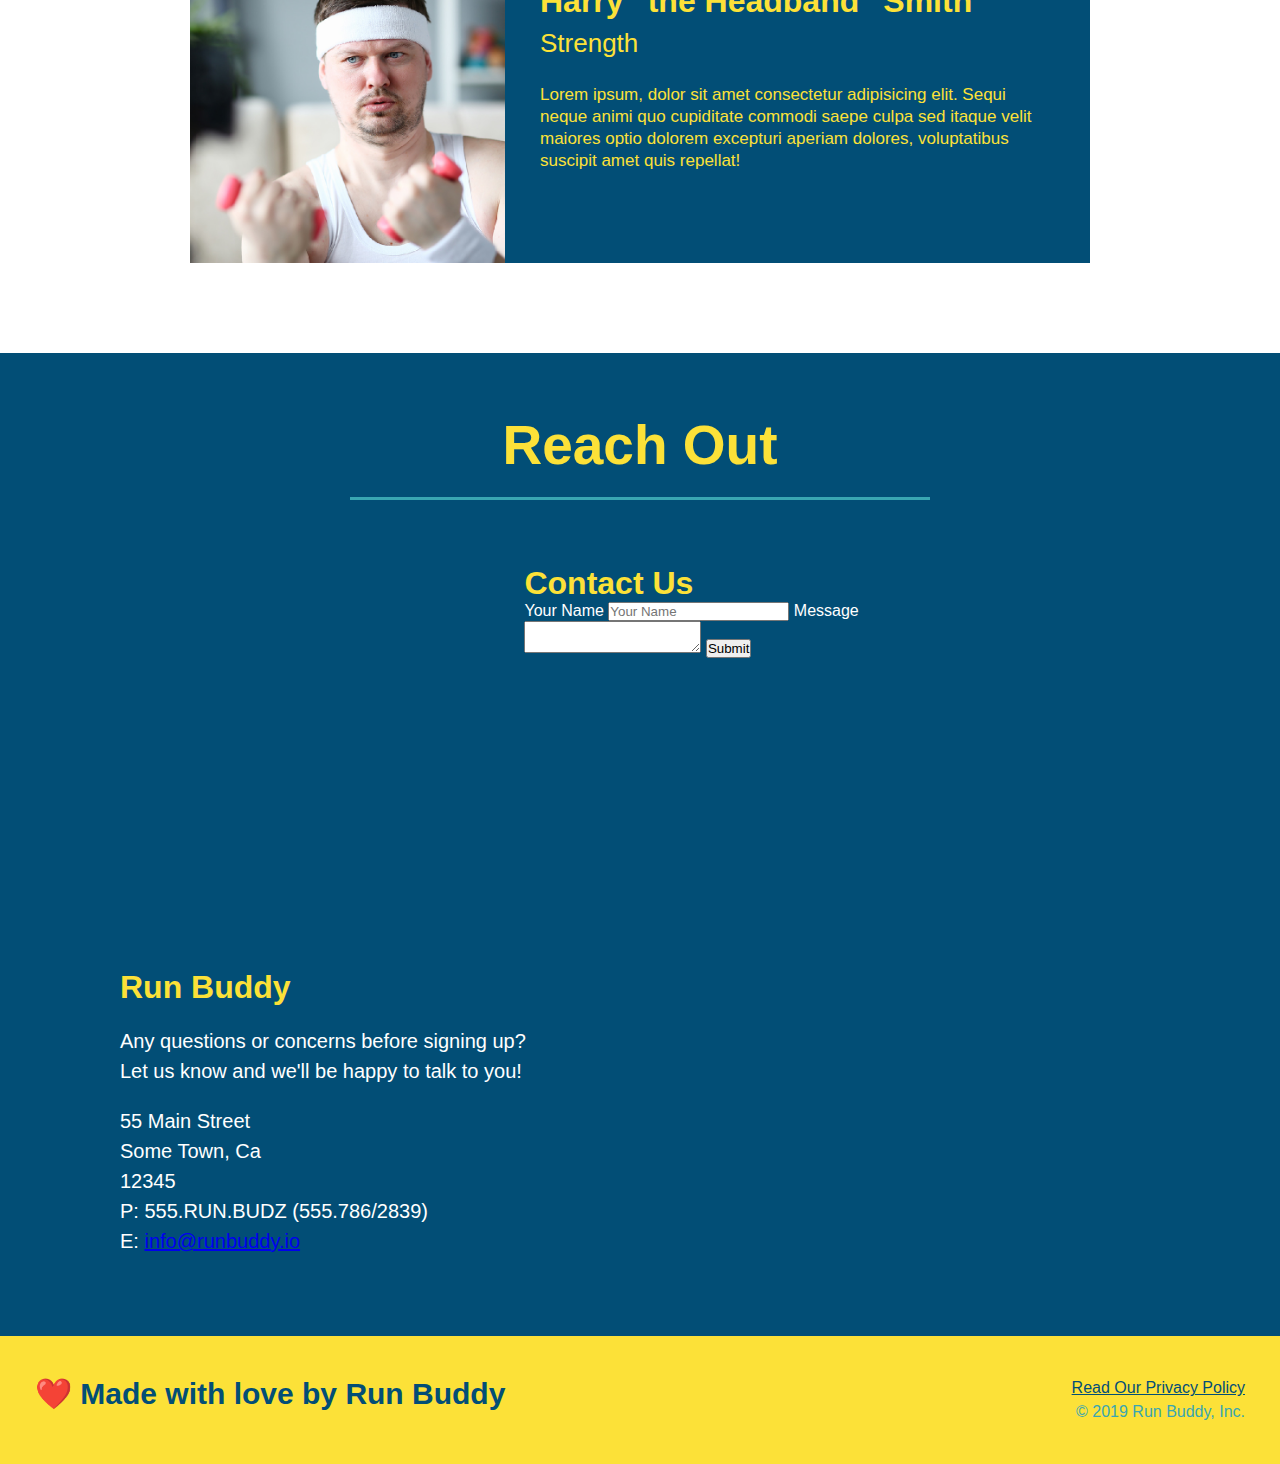
==== commit b5c94597: "add flexbox to the steps" ====
--- a/index.html
+++ b/index.html
@@ -96,28 +96,54 @@
     </section>
     <section id="what-you-do" class="steps">
       <h2 class="section-title secondary-border">What You Do</h2>
-      <div>
-        <img src="./assets/images/step-1.svg" alt="" />
-        <h3>Step 1: <span>Fill Out the Form Above.</span></h3>
-        <p>You're already here, so why not?</p>
-      </div>
-      <div>
-        <img src="./assets/images/step-2.svg" alt="" />
-        <h3>Step 2: <span>Consult with One of Our Trainers.</span></h3>
-        <p>Are you here to build muscle, lose weight, or just feel good?</p>
-      </div>
-      <div>
-        <img src="./assets/images/step-3.svg" alt="" />
-        <h3>Step 3: <span>Get Running.</span></h3>
-        <p>
-          Hit the ground running (literally) once your trainer lays out your
-          plan.
-        </p>
-      </div>
-      <div>
-        <img src="./assets/images/step-4.svg" alt="" />
-        <h3>Step 4:<span> See Results.</span></h3>
-        <p>Bi-weekly checkins with your trainer will keep you focused.</p>
+      <div class="step">
+        <h3>Step 1.</h3>
+        <div class="step-info">
+          <div class="step-img">
+            <img src="./assets/images/step-1.svg" alt=""/>
+          </div>
+          <div class="step-text">
+            <h4>Fill Out The Form Above</h4>
+            <p>You're already here, so why not?</p>
+          </div>
+        </div>
+      </div>
+      <div class="step">
+        <h3>Step 2.</h3>
+        <div class="step-info">
+          <div class="step-img">
+            <img src="./assets/images/step-2.svg" alt=""/>
+          </div>
+          <div class="step-text">
+            <h4>Consult with One of Our Trainers</h4>
+            <p>Are you here to build muscle, lose weight, or just feel good?</p>
+          </div>
+        </div>
+      </div>
+      <div class="step">
+        <h3>Step 3.</h3>
+        <div class="step-info">
+          <div class="step-img">
+            <img src="./assets/images/step-3.svg" alt="" />
+          </div>
+          <div class="step-text">
+            <h4>Get Running.</h4>
+            <p>Hit the ground running (literally) once your trainer lays out your
+          plan.</p>
+          </div>
+        </div>
+      </div>
+      <div class="step">
+        <h3>Step 4.</h3>
+        <div class="step-info">
+          <div class="step-img">
+            <img src="./assets/images/step-4.svg" alt="" />
+          </div>
+          <div class="step-text">
+            <h4>See Results.</h4>
+            <p>Bi-weekly checkins with your trainer will keep you focused.</p>
+          </div>
+        </div>
       </div>
     </section>
     <section id="your-trainers" class="trainers">
--- a/assets/css/style.css
+++ b/assets/css/style.css
@@ -92,18 +92,18 @@
 }
 
 .hero-cta {
-    width: 35%;
-    text-align: right;
-    margin: 3.5%;
-    color: #fff;
-    font-size: 18px;
-    line-height: 1.3;
+  width: 35%;
+  text-align: right;
+  margin: 3.5%;
+  color: #fff;
+  font-size: 18px;
+  line-height: 1.3;
 }
 
 .hero-cta h2 {
-    font-style: italic;
-    font-size: 55px;
-    color: #fce138;
+  font-style: italic;
+  font-size: 55px;
+  color: #fce138;
 }
 .hero-form h3 {
   font-size: 24px;
@@ -137,8 +137,6 @@
   padding: 10px 20px;
   font-size: 16px;
 }
-
-
 
 .intro p {
   line-height: 1.7;
@@ -153,6 +151,16 @@
   background: #fce138;
 }
 
+.step {
+  margin: 50px auto;
+  padding-bottom: 50px;
+  width: 80%;
+  border-bottom: 1px solid #39a6b2;
+  display: flex;
+  flex-wrap: wrap;
+  align-items: center;
+  justify-content: space-between;
+}
 .section-title {
   font-size: 55px;
   color: #024e76;
@@ -171,114 +179,126 @@
   border-color: #39a6b2;
 }
 
-.steps div {
-    margin-bottom: 80px;
-}
-
-.steps img {
-    width: 15%;
-    margin: 10px 0:
-}
-
-.steps h3 {
-    color: #024e76;
-    font-size: 46px;
-    margin-top: 10px;
-}
-
-.steps p {
-    color: #39a6b2;
-    font-size: 23px;
-}
-
-.steps span {
-    font-size: 38px;
+.step h3 {
+  color: #024e76;
+  font-size: 46px;
+  flex: 1 30%;
+}
+
+.step-img {
+  flex: 1 12%;
+  margin-right: 20px;
+}
+
+.step-img img {
+  max-width: 100%;
+}
+.step-info {
+  flex: 2 70%;
+  display: flex;
+  flex-wrap: wrap;
+  align-items: center;
+}
+
+.step-text {
+  flex: 12;
+}
+.step-text p {
+  color: #39a6b2;
+  font-size: 18px;
+}
+
+.step-text h4 {
+  font-size: 26px;
+  line-height: 1.5;
+  color: #024e76;
 }
 
 .trainers {
 }
 
 .trainer {
-    width: 900px;
-    margin: 0 auto 30px auto;
-    background: #024e76;
-    color: #fce138;
-     overflow: auto
+  width: 900px;
+  margin: 0 auto 30px auto;
+  background: #024e76;
+  color: #fce138;
+  overflow: auto;
 }
 
 .trainer img {
-    width: 35%;
-    float: left;
+  width: 35%;
+  float: left;
 }
 
 .trainer-bio {
-    padding: 35px;
-    float: left;
-    width: 65%;
+  padding: 35px;
+  float: left;
+  width: 65%;
 }
 
 .text-left {
-    text-align: left;
+  text-align: left;
 }
 
 .text-right {
-    text-align: right;
+  text-align: right;
 }
 
 .trainer-bio h3 {
-    font-size: 32px;
-    margin-bottom: 8px;
+  font-size: 32px;
+  margin-bottom: 8px;
 }
 
 .trainer-bio h4 {
-    font-weight: lighter;
-    font-size: 26px;
-    margin-bottom: 25px;
+  font-weight: lighter;
+  font-size: 26px;
+  margin-bottom: 25px;
 }
 
 .trainer-bio p {
-    font-size: 17px;
-    line-height: 1.3;
+  font-size: 17px;
+  line-height: 1.3;
 }
 
 .contact {
-    background: #024e76;
+  background: #024e76;
 }
 
 .contact h2 {
-    color: #fce138;
+  color: #fce138;
 }
 
 .contact-info iframe {
-    width: 400px;
-    height: 400px;
+  width: 400px;
+  height: 400px;
 }
 
 .contact-info div {
-    width: 410px;
-    display: inline-block;
-    vertical-align: top;
-    text-align: left;
-    margin: 30px 0 0 60px;
-    color: white;
+  width: 410px;
+  display: inline-block;
+  vertical-align: top;
+  text-align: left;
+  margin: 30px 0 0 60px;
+  color: white;
 }
 
 .contact-info h3 {
-    color: #fce138;
-    font-size: 32px;
-}
-
-.contact-info p, .contact-info address {
-    margin: 20px 0;
-    line-height: 1.5;
-    font-size: 20px;
-    font-style: normal;
+  color: #fce138;
+  font-size: 32px;
+}
+
+.contact-info p,
+.contact-info address {
+  margin: 20px 0;
+  line-height: 1.5;
+  font-size: 20px;
+  font-style: normal;
 }
 
 .contact.info a {
-    color: #fce138;
+  color: #fce138;
 }
 
 .flex-row {
-    display: flex;
-}+  display: flex;
+}
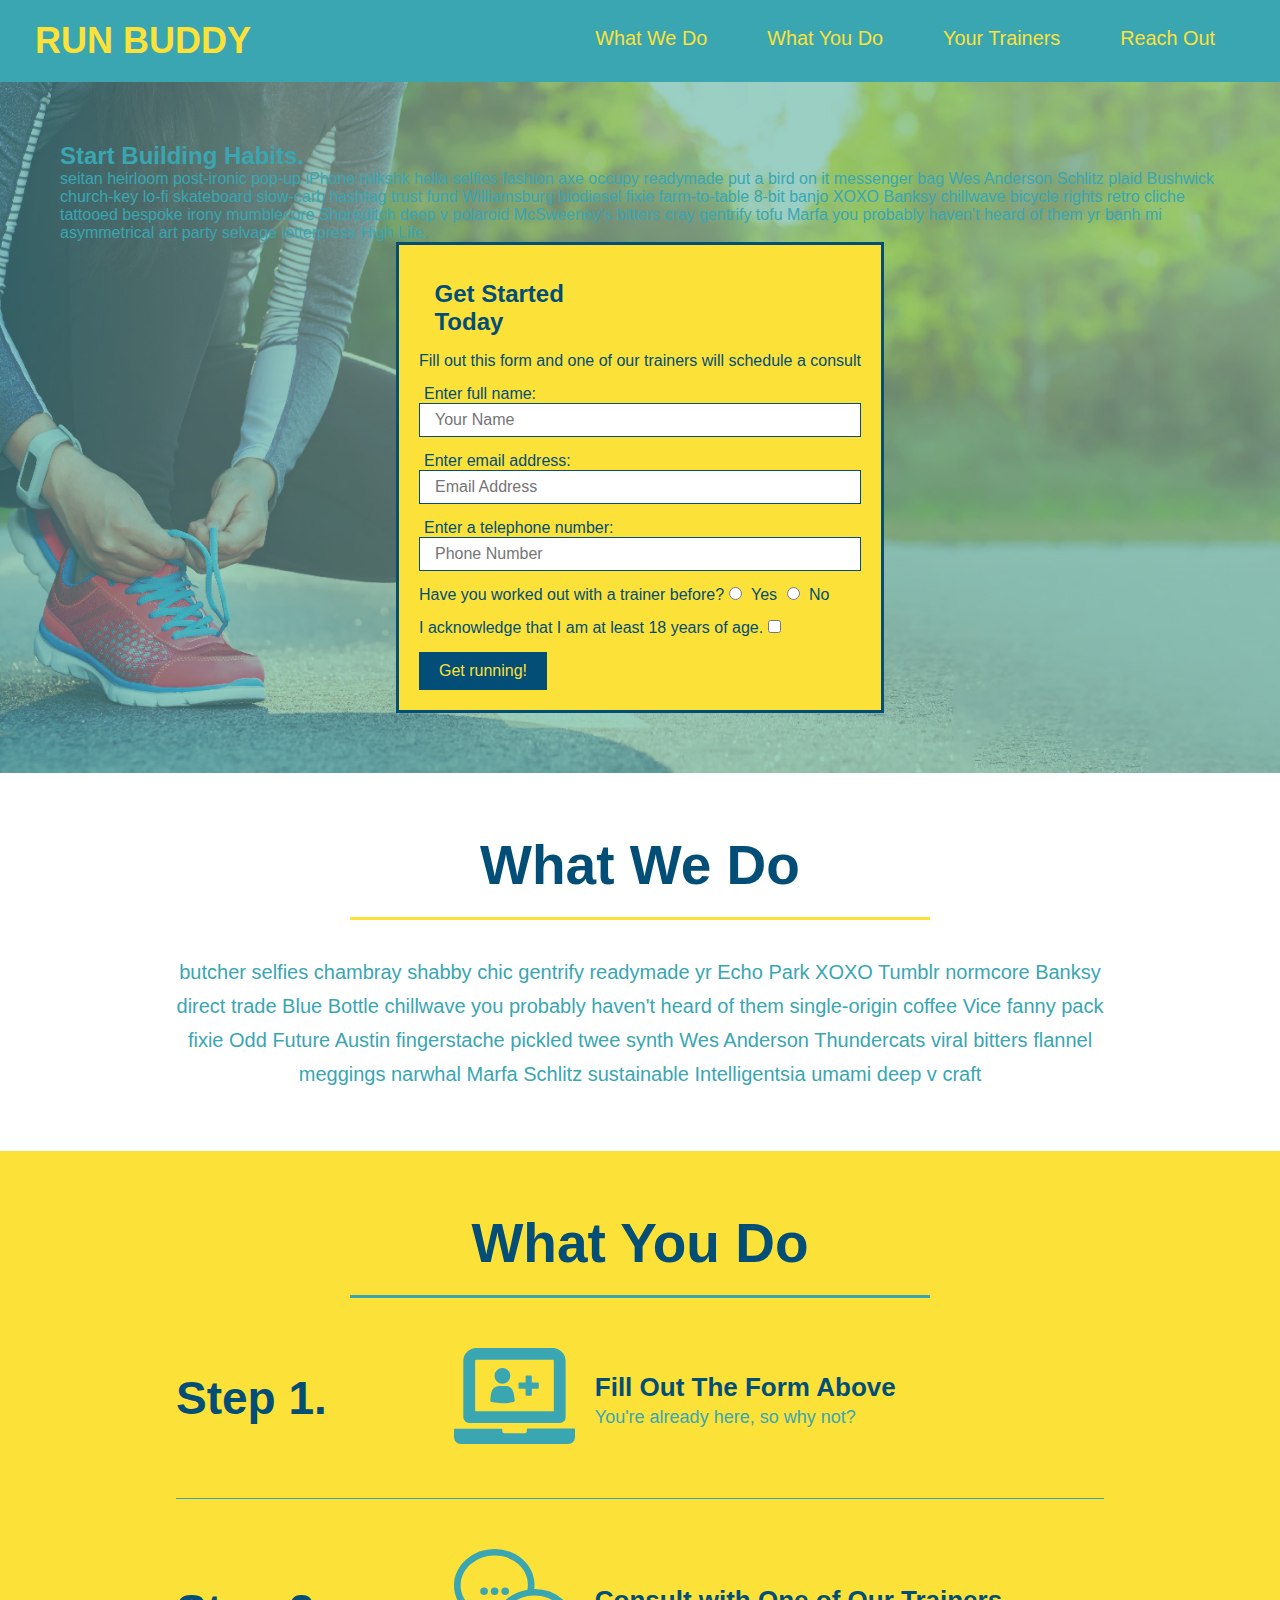
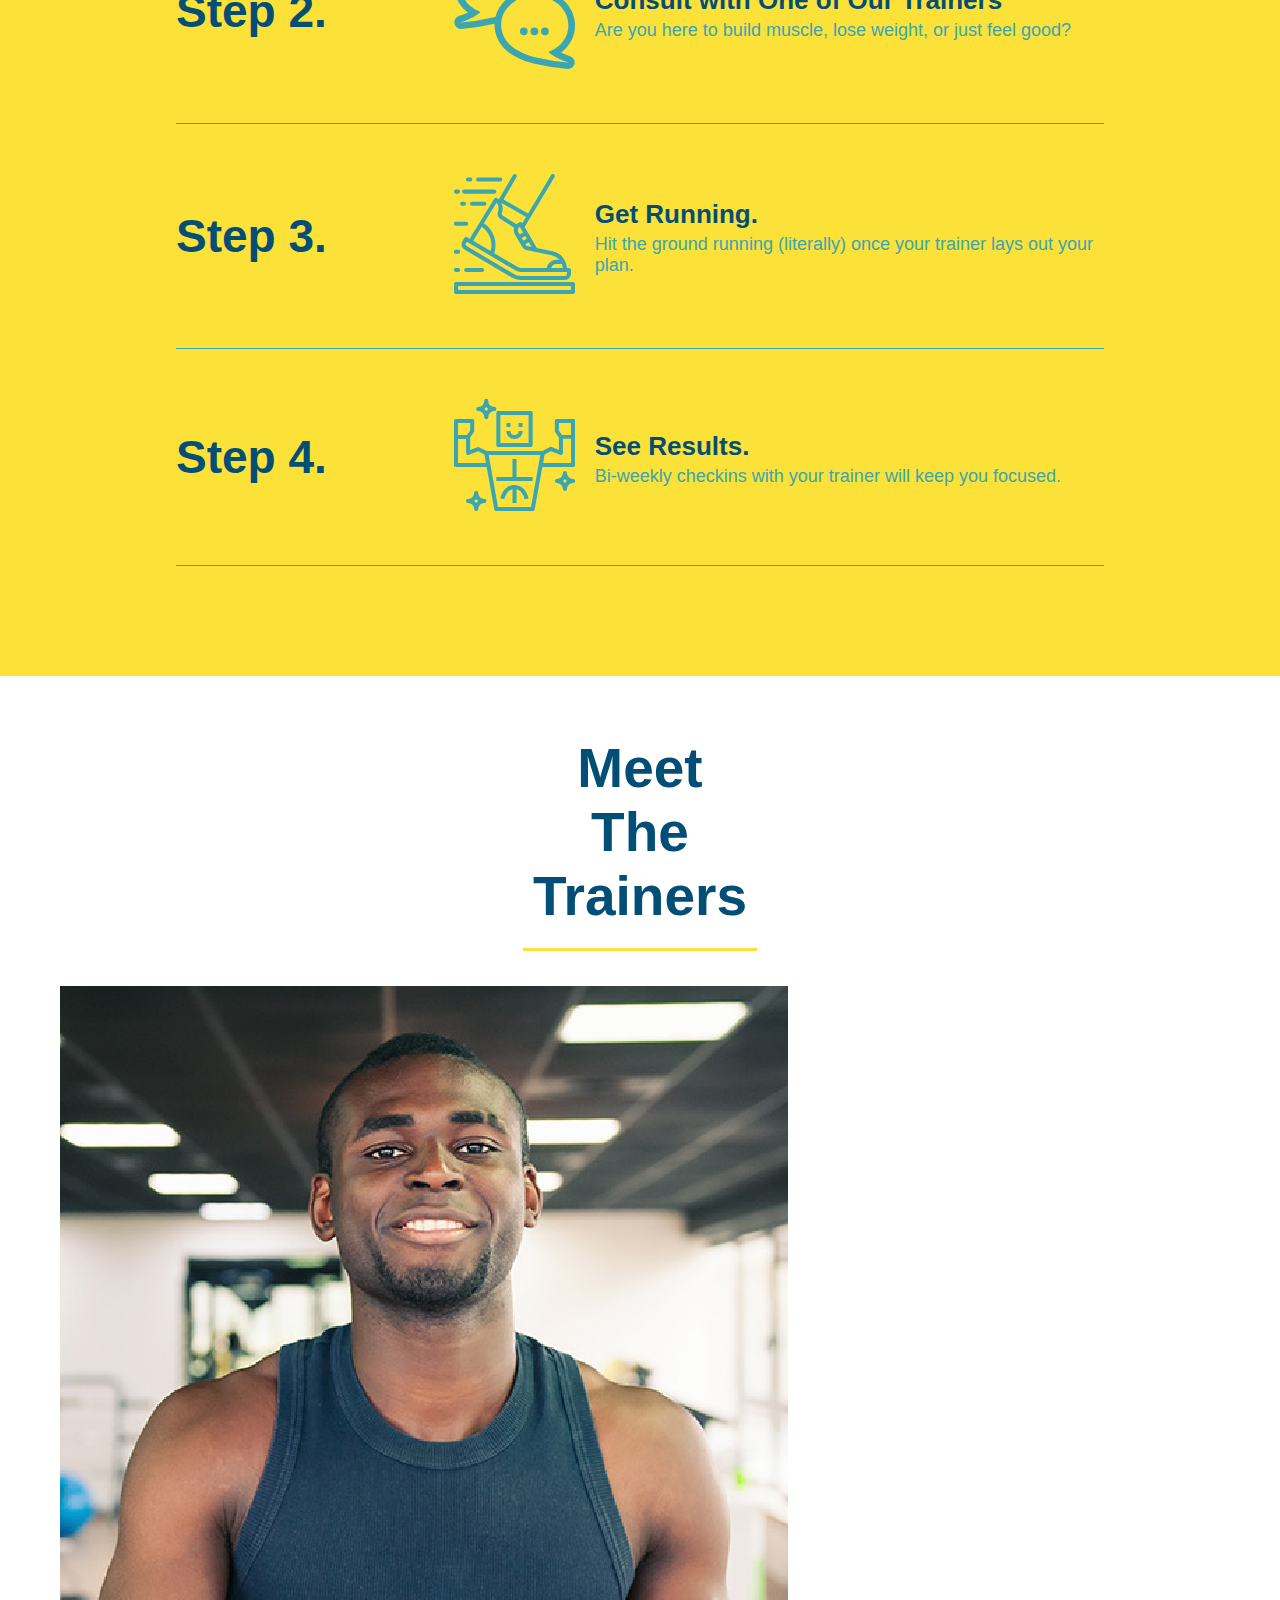
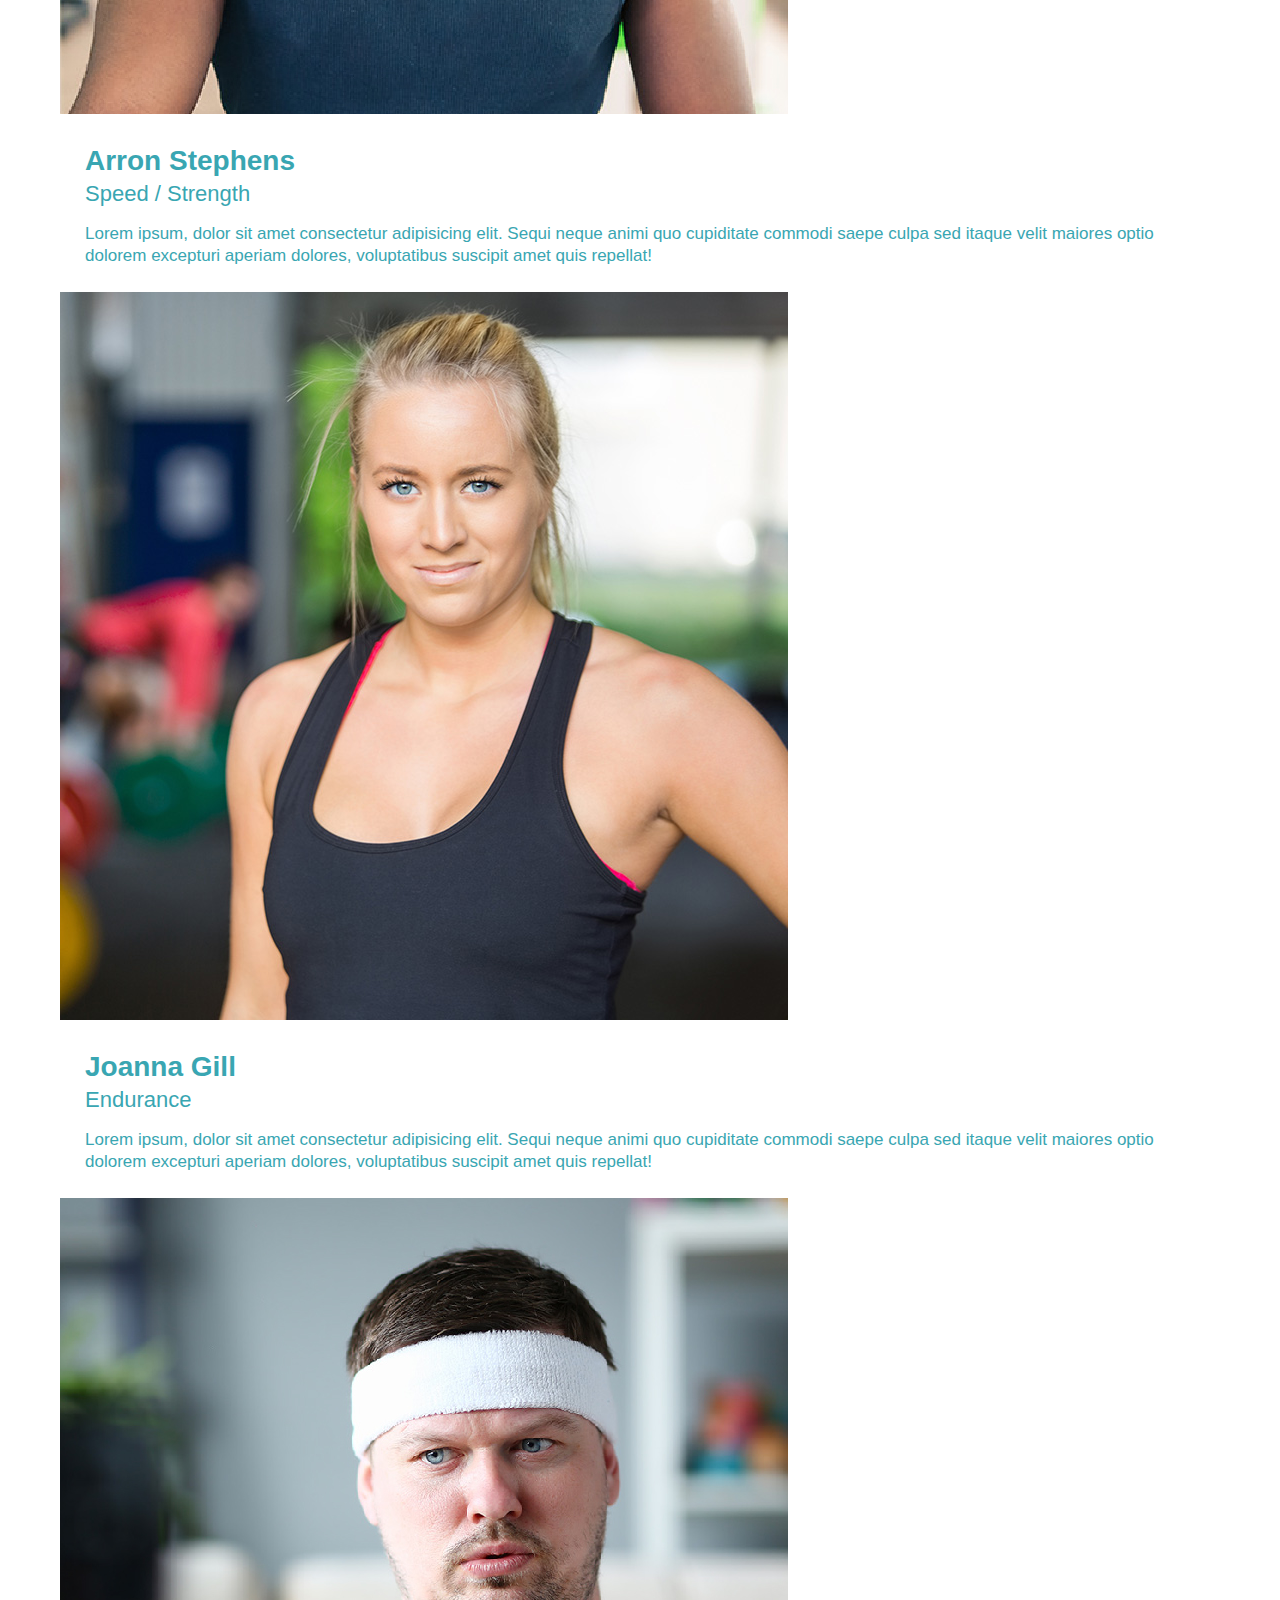
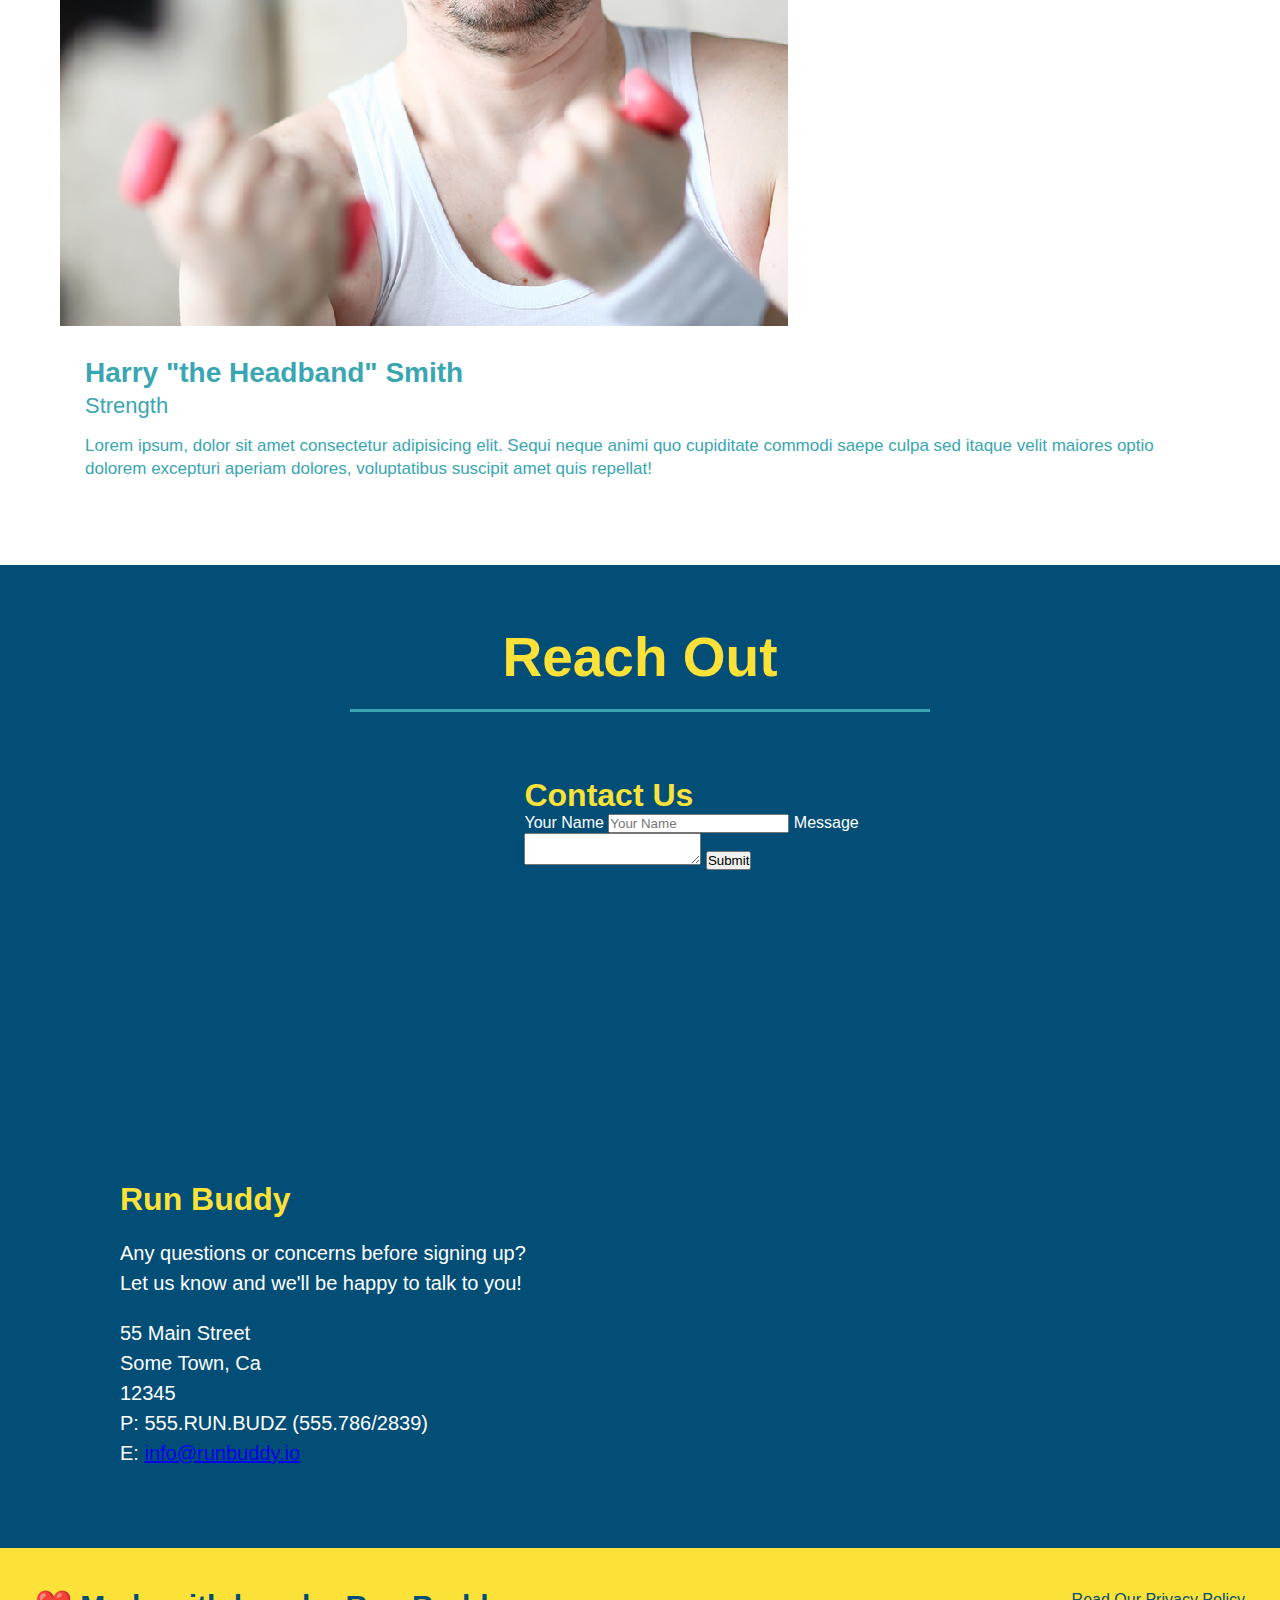
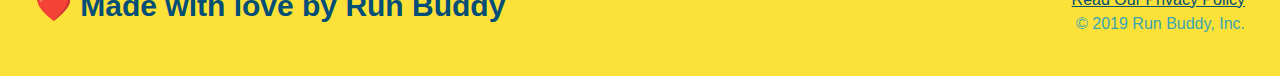
==== commit 6a257f68: "add flexbox to the trainers" ====
--- a/index.html
+++ b/index.html
@@ -150,14 +150,15 @@
       <div class="flex-row">
       <h2 class="section-title primary-border">Meet The Trainers</h2>
       </div>
-      <article class="trainer">
+      <div class="trainers">
+      <article>
         <img
           src="./assets/images/trainer-1.jpg"
           alt="Arron Stephens in his workout clothes, ready to pump iron"
         />
-        <div class="trainer-bio text-left">
-          <h3>Arron Stephens</h3>
-          <h4>Speed / Strength</h4>
+        <div class="trainer-bio">
+          <h3 class="trainer-name">Arron Stephens</h3>
+          <h4 class="trainer-role">Speed / Strength</h4>
           <p>
             Lorem ipsum, dolor sit amet consectetur adipisicing elit. Sequi
             neque animi quo cupiditate commodi saepe culpa sed itaque velit
@@ -166,10 +167,14 @@
           </p>
         </div>
       </article>
-      <article class="trainer">
-        <div class="trainer-bio text-right">
-          <h3>Joanna Gill</h3>
-          <h4>Endurance</h4>
+      <article>
+        <img
+          src="./assets/images/trainer-2.jpg"
+          alt="Joanna Gill cooling off after a workout"
+        />
+        <div class="trainer-bio">
+          <h3 class="trainer-name">Joanna Gill</h3>
+          <h4 class="trainer-role">Endurance</h4>
           <p>
             Lorem ipsum, dolor sit amet consectetur adipisicing elit. Sequi
             neque animi quo cupiditate commodi saepe culpa sed itaque velit
@@ -177,19 +182,15 @@
             suscipit amet quis repellat!
           </p>
         </div>
-        <img
-          src="./assets/images/trainer-2.jpg"
-          alt="Joanna Gill cooling off after a workout"
-        />
       </article>
-      <article class="trainer">
+      <article>
         <img
           src="./assets/images/trainer-3.jpg"
           alt="Harry Smith wearing a headband and lifting comically small pink weights"
         />
-        <div class="trainer-bio text-left">
-          <h3>Harry "the Headband" Smith</h3>
-          <h4>Strength</h4>
+        <div class="trainer-bio">
+          <h3 class="trainer-name">Harry "the Headband" Smith</h3>
+          <h4 class="trainer-role">Strength</h4>
           <p>
             Lorem ipsum, dolor sit amet consectetur adipisicing elit. Sequi
             neque animi quo cupiditate commodi saepe culpa sed itaque velit
@@ -198,6 +199,7 @@
           </p>
         </div>
       </article>
+      </div>
     </section>
     <section id="reach-out" class="contact">
       <div class="flex-row">
--- a/assets/css/style.css
+++ b/assets/css/style.css
@@ -215,25 +215,27 @@
 }
 
 .trainers {
+  width: 100%;
+  margin: 0 auto;
+  display: flex;
+  flex-wrap: wrap;
+  justify-content: space-around;
 }
 
 .trainer {
-  width: 900px;
-  margin: 0 auto 30px auto;
+  margin: 20px;
   background: #024e76;
   color: #fce138;
-  overflow: auto;
+  flex: 1;
 }
 
 .trainer img {
-  width: 35%;
-  float: left;
+  width: 100%;
 }
 
 .trainer-bio {
-  padding: 35px;
-  float: left;
-  width: 65%;
+  padding: 25px;
+  line-height: 1.3;
 }
 
 .text-left {
@@ -245,19 +247,17 @@
 }
 
 .trainer-bio h3 {
-  font-size: 32px;
-  margin-bottom: 8px;
+  font-size: 28px;
 }
 
 .trainer-bio h4 {
   font-weight: lighter;
-  font-size: 26px;
-  margin-bottom: 25px;
+  font-size: 22px;
+  margin-bottom: 15px;
 }
 
 .trainer-bio p {
   font-size: 17px;
-  line-height: 1.3;
 }
 
 .contact {
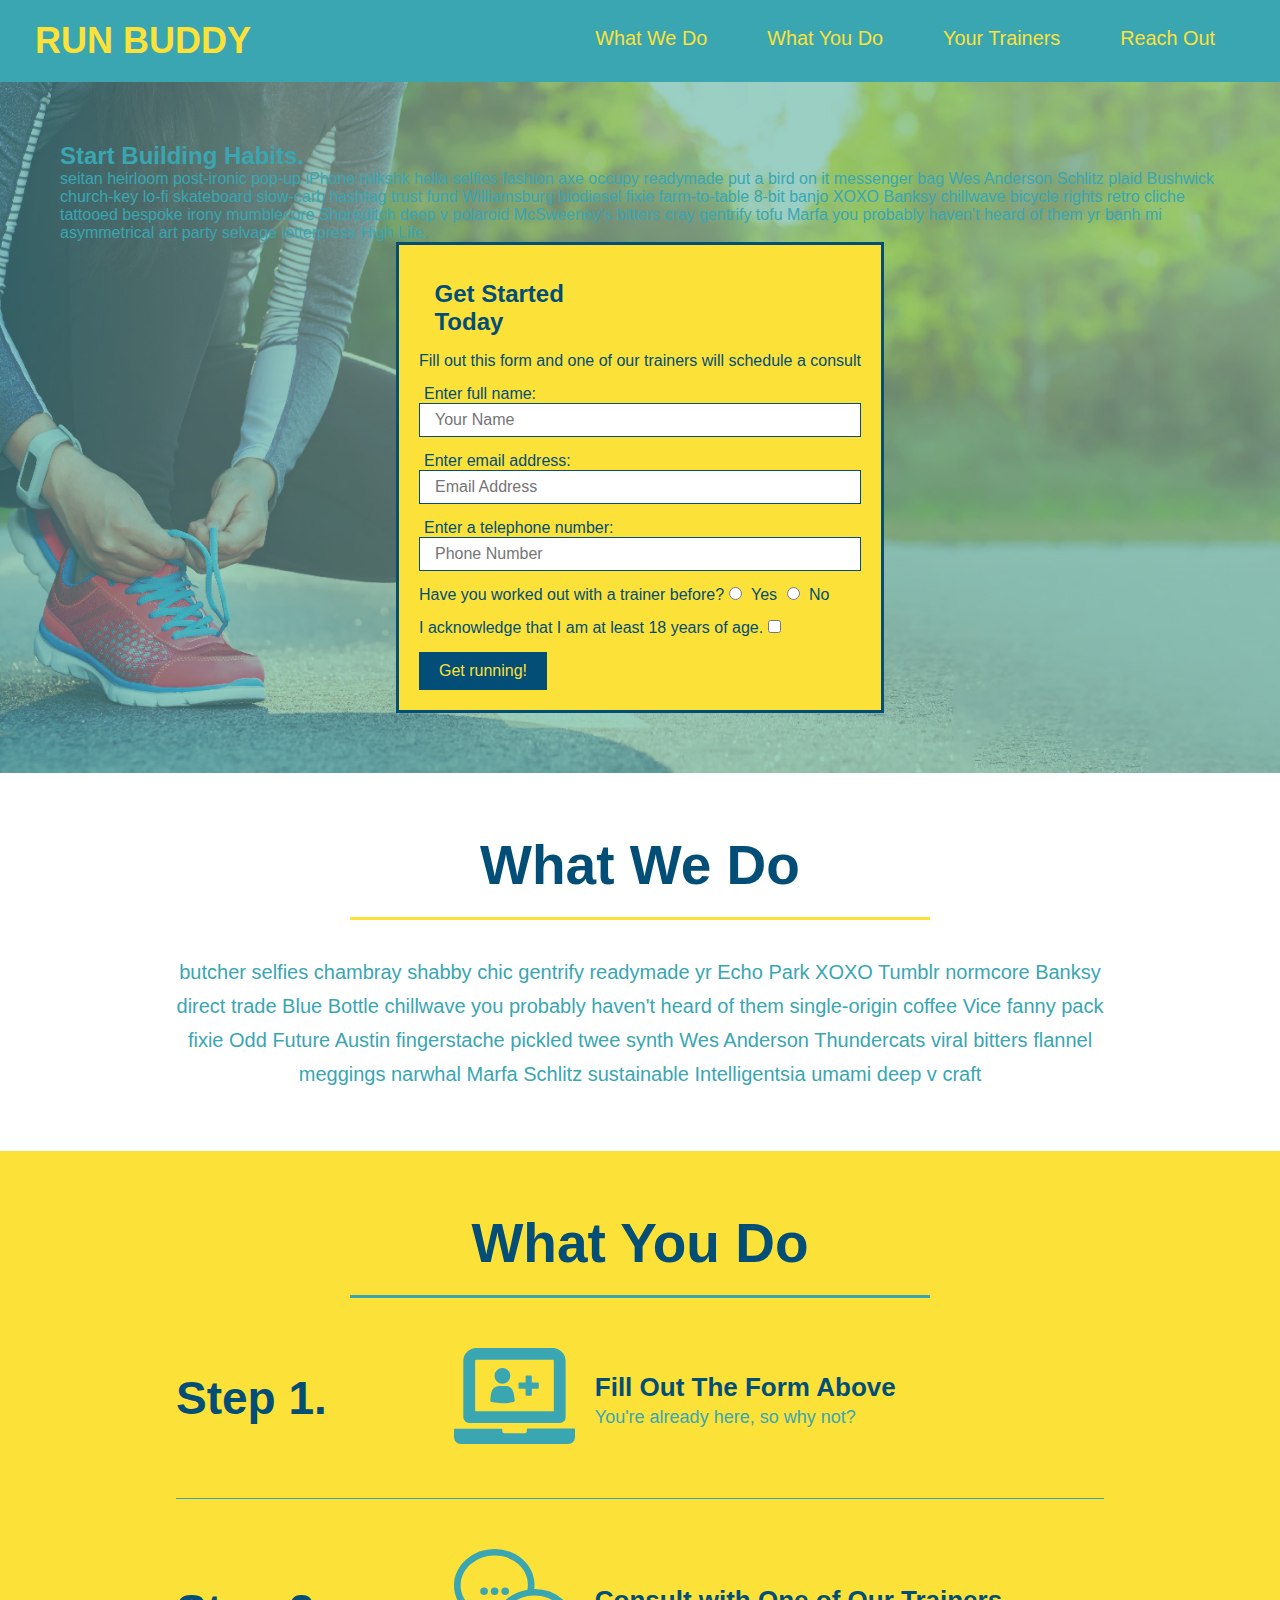
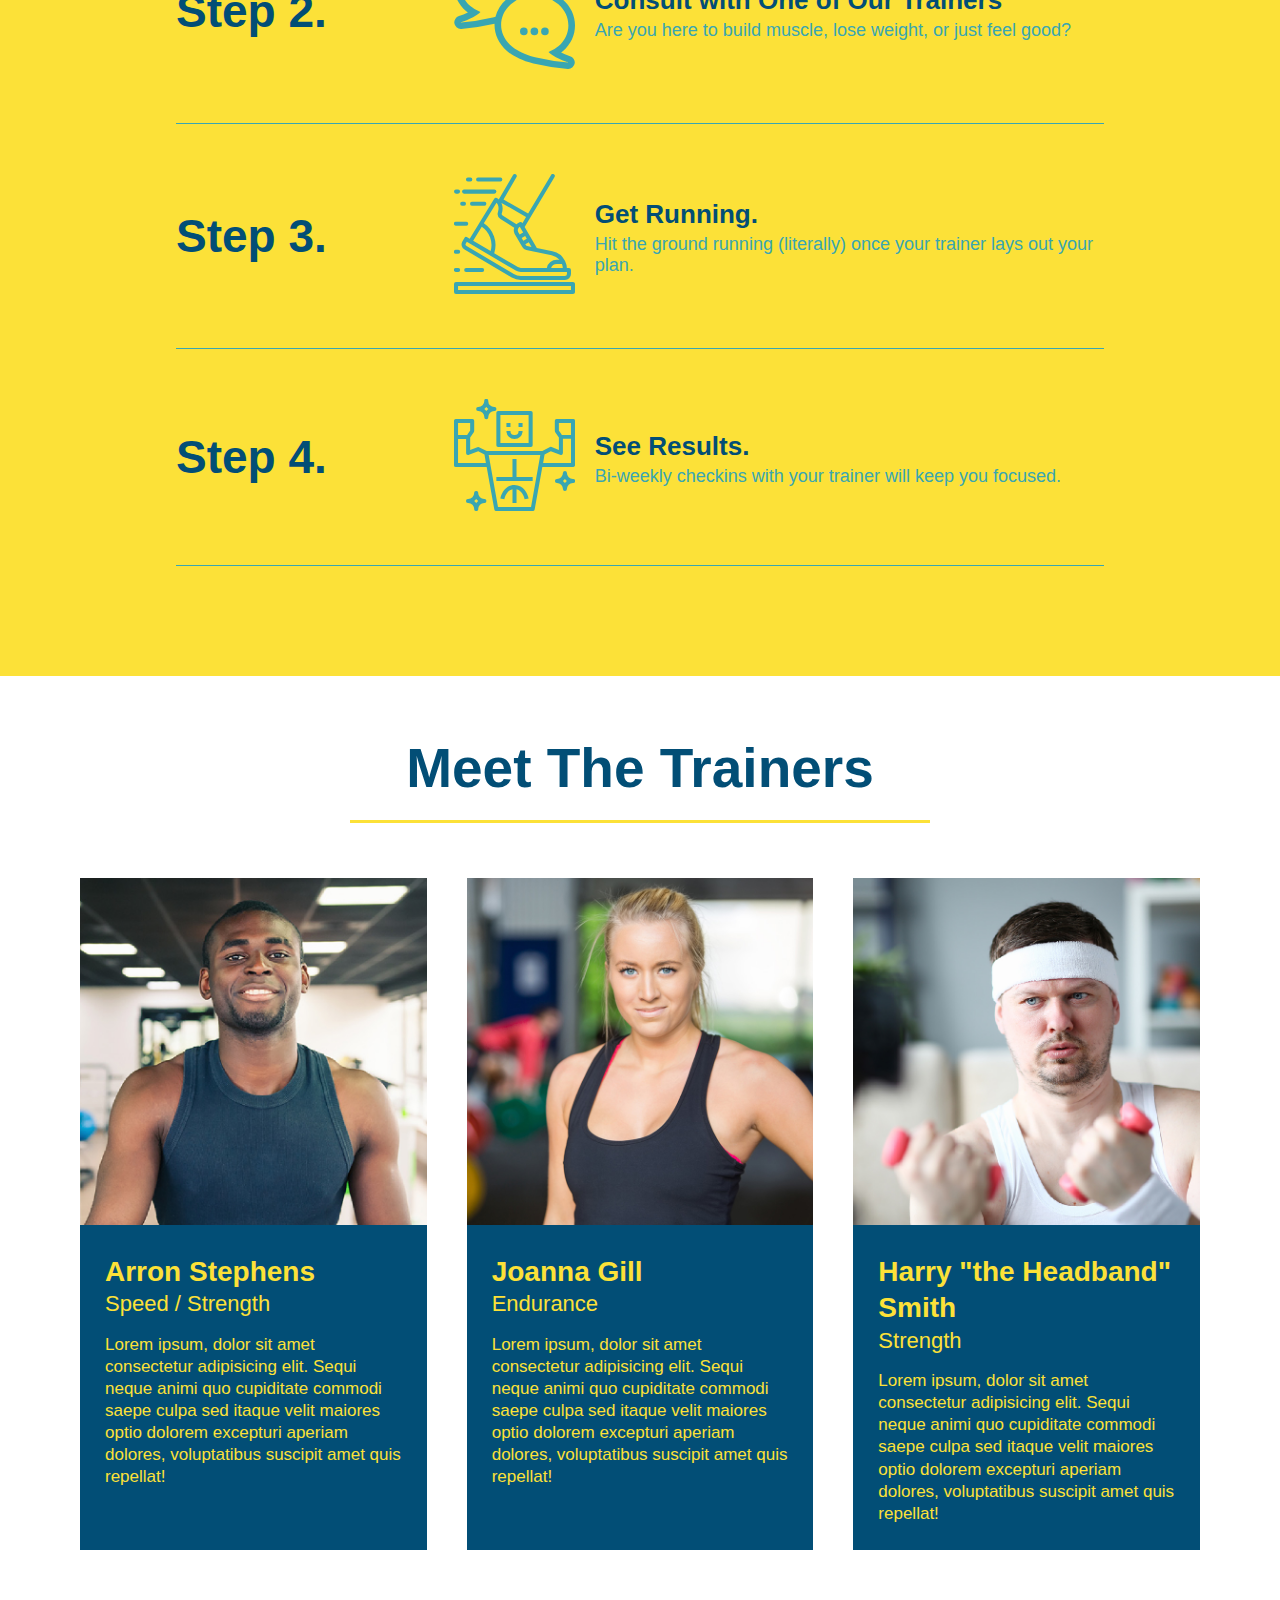
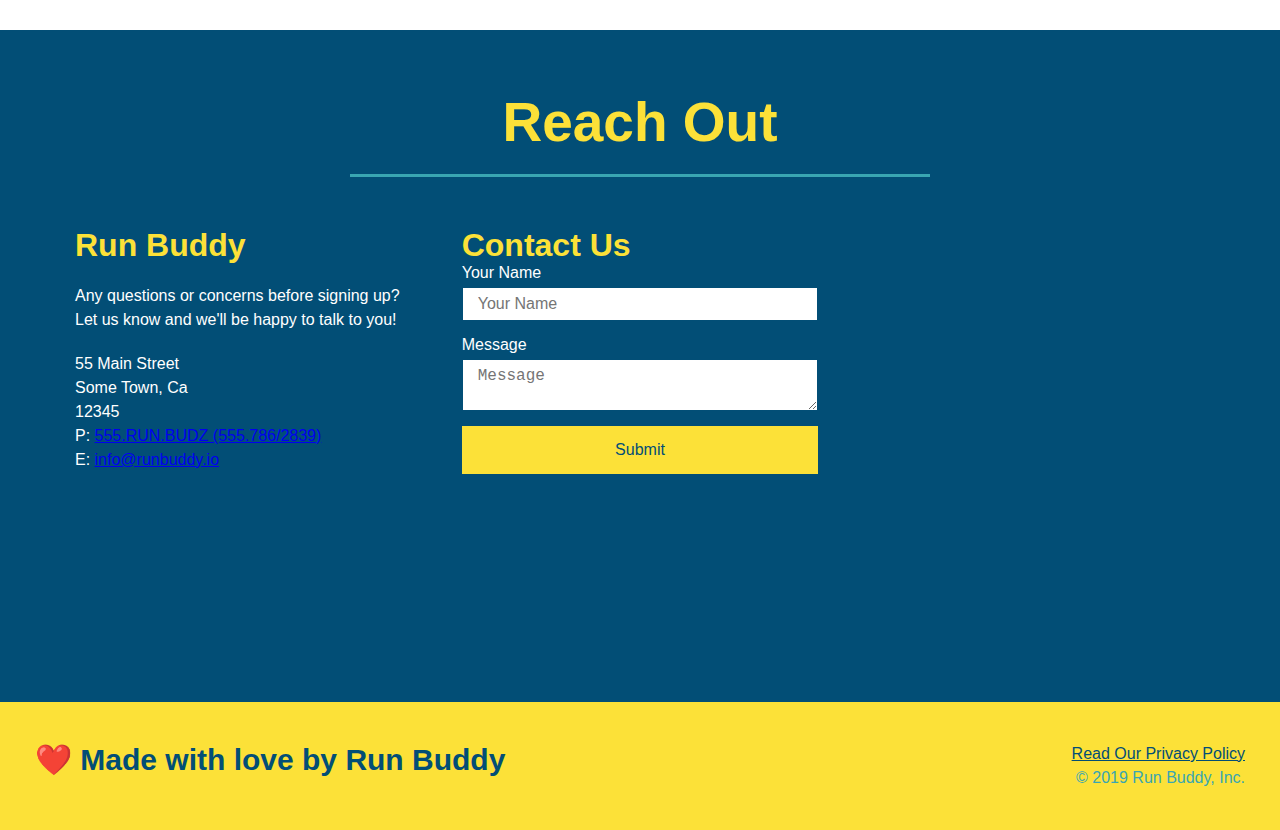
==== commit d4342b30: "three column reach out section" ====
--- a/index.html
+++ b/index.html
@@ -146,12 +146,12 @@
         </div>
       </div>
     </section>
-    <section id="your-trainers" class="trainers">
+    <section id="your-trainers">
       <div class="flex-row">
       <h2 class="section-title primary-border">Meet The Trainers</h2>
       </div>
       <div class="trainers">
-      <article>
+      <article class="trainer">
         <img
           src="./assets/images/trainer-1.jpg"
           alt="Arron Stephens in his workout clothes, ready to pump iron"
@@ -167,7 +167,7 @@
           </p>
         </div>
       </article>
-      <article>
+      <article class="trainer">
         <img
           src="./assets/images/trainer-2.jpg"
           alt="Joanna Gill cooling off after a workout"
@@ -183,7 +183,7 @@
           </p>
         </div>
       </article>
-      <article>
+      <article class="trainer">
         <img
           src="./assets/images/trainer-3.jpg"
           alt="Harry Smith wearing a headband and lifting comically small pink weights"
@@ -206,6 +206,32 @@
       <h2 class="section-title secondary-border">Reach Out</h2>
       </div>
       <div class="contact-info">
+        <div>
+          <h3>Run Buddy</h3>
+          <p>Any questions or concerns before signing up?
+            <br />
+            Let us know and we'll be happy to talk to you!
+          </p>
+          <address>
+          55 Main Street <br/>
+          Some Town, Ca <br/>
+          12345 <br/>
+          P: <a href="tel:555.786.2839">555.RUN.BUDZ (555.786/2839)</a></br>
+          E: <a href="mailto:info@runbuddy.io">info@runbuddy.io</a>
+        </address>
+        </div>
+        <div class="contact-form">
+          <h3>Contact Us</h3>
+          <form>
+            <label for="contact-name">Your Name</label>
+            <input type="text" id="contact-name" placeholder="Your Name"/>
+
+            <label for="contact-message">Message</label>
+            <textarea id="contact-message" placeholder="Message"></textarea>
+
+            <button type="submit">Submit</button>
+          </form>
+        </div>
         <iframe
           src="https://www.google.com/maps/embed?pb=!1m18!1m12!1m3!1d12057.190404116775!2d-74.0425728!3d40.9311444!2m3!1f0!2f0!3f0!3m2!1i1024!2i768!4f13.1!3m3!1m2!1s0x89c2fa8d0ff054b3%3A0x3fe86f56740c9901!2sVan%20Saun%20County%20Park!5e0!3m2!1sen!2sus!4v1658971687720!5m2!1sen!2sus"
           width="400"
@@ -215,32 +241,7 @@
           loading="lazy"
         ></iframe
       </div>
-      <div class="contact-form">
-        <h3>Contact Us</h3>
-        <form>
-          <label for="contact-name">Your Name</label>
-          <input type="text" id="contact-name" placeholder="Your Name"/>
-
-          <label for="contact-message">Message</label>
-          <textarea id="contact-message" placeholders="Message"></textarea>
-
-          <button type="submit">Submit</button>
-        </form>
-      </div>
-      <div>
-        <h3>Run Buddy</h3>
-        <p>
-          Any questions or concerns before signing up?
-          <br />
-          Let us know and we'll be happy to talk to you!
-        </p>
-        <address>
-          55 Main Street <br/>
-          Some Town, Ca <br/>
-          12345 <br/>
-          P: 555.RUN.BUDZ (555.786/2839)</br>
-          E: <a href="mailto:info@runbuddy.io">info@runbuddy.io</a>
-        </address>
+ 
       </div>
     </section>
     <footer>
--- a/assets/css/style.css
+++ b/assets/css/style.css
@@ -269,16 +269,10 @@
 }
 
 .contact-info iframe {
-  width: 400px;
   height: 400px;
 }
 
 .contact-info div {
-  width: 410px;
-  display: inline-block;
-  vertical-align: top;
-  text-align: left;
-  margin: 30px 0 0 60px;
   color: white;
 }
 
@@ -291,7 +285,7 @@
 .contact-info address {
   margin: 20px 0;
   line-height: 1.5;
-  font-size: 20px;
+  font-size: 16px;
   font-style: normal;
 }
 
@@ -302,3 +296,36 @@
 .flex-row {
   display: flex;
 }
+
+.contact-info {
+  display: flex;
+  justify-content: space-between;
+  flex-wrap: wrap;
+}
+
+.contact-info > * {
+  flex: 1;
+  margin: 15px;
+}
+
+.contact-form input,
+.contact-form textarea {
+  border: 1px solid #024e76;
+  display: block;
+  padding: 7px 15px;
+  font-size: 16px;
+  color: #024e76;
+  width: 100%;
+  margin-bottom: 15px;
+  margin-top: 5px;
+}
+
+.contact-form button {
+  width: 100%;
+  border: none;
+  background: #fce138;
+  color: #024e76;
+  text-align: center;
+  padding: 15px 0;
+  font-size: 16px;
+}
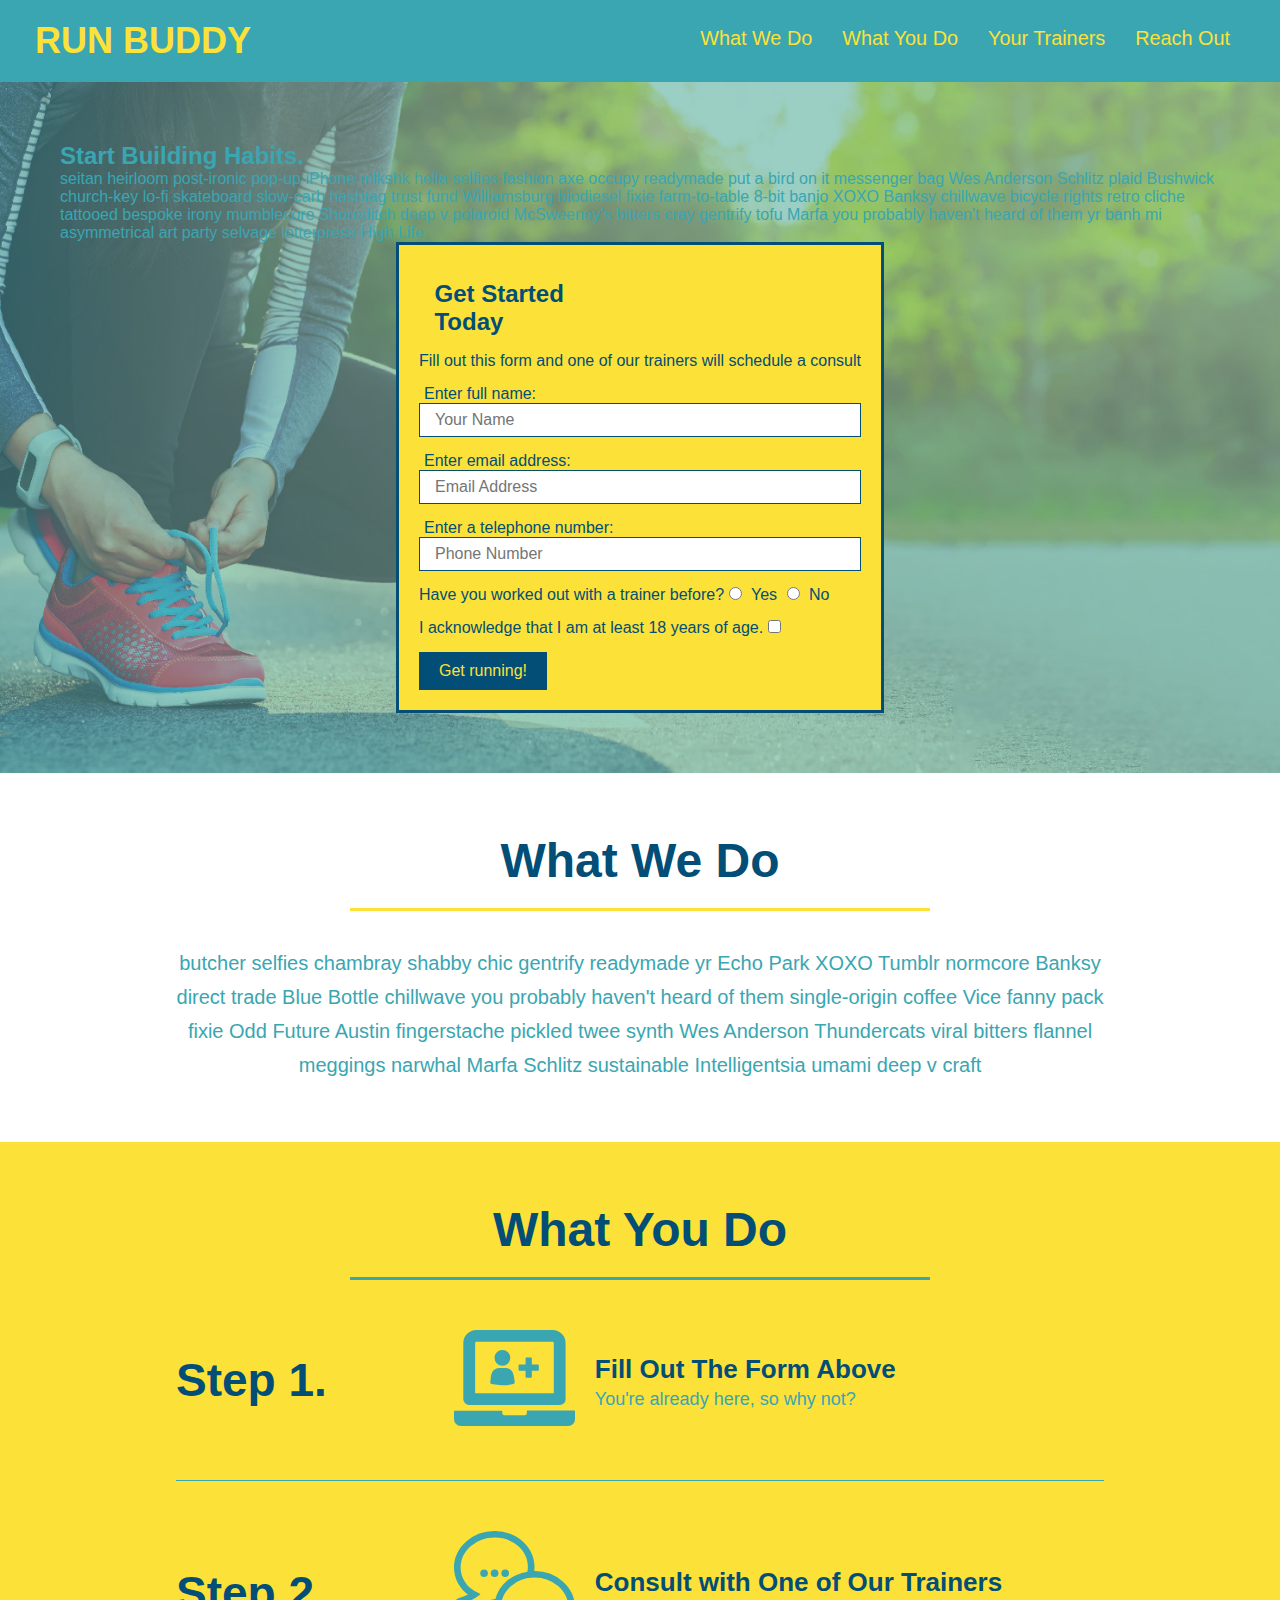
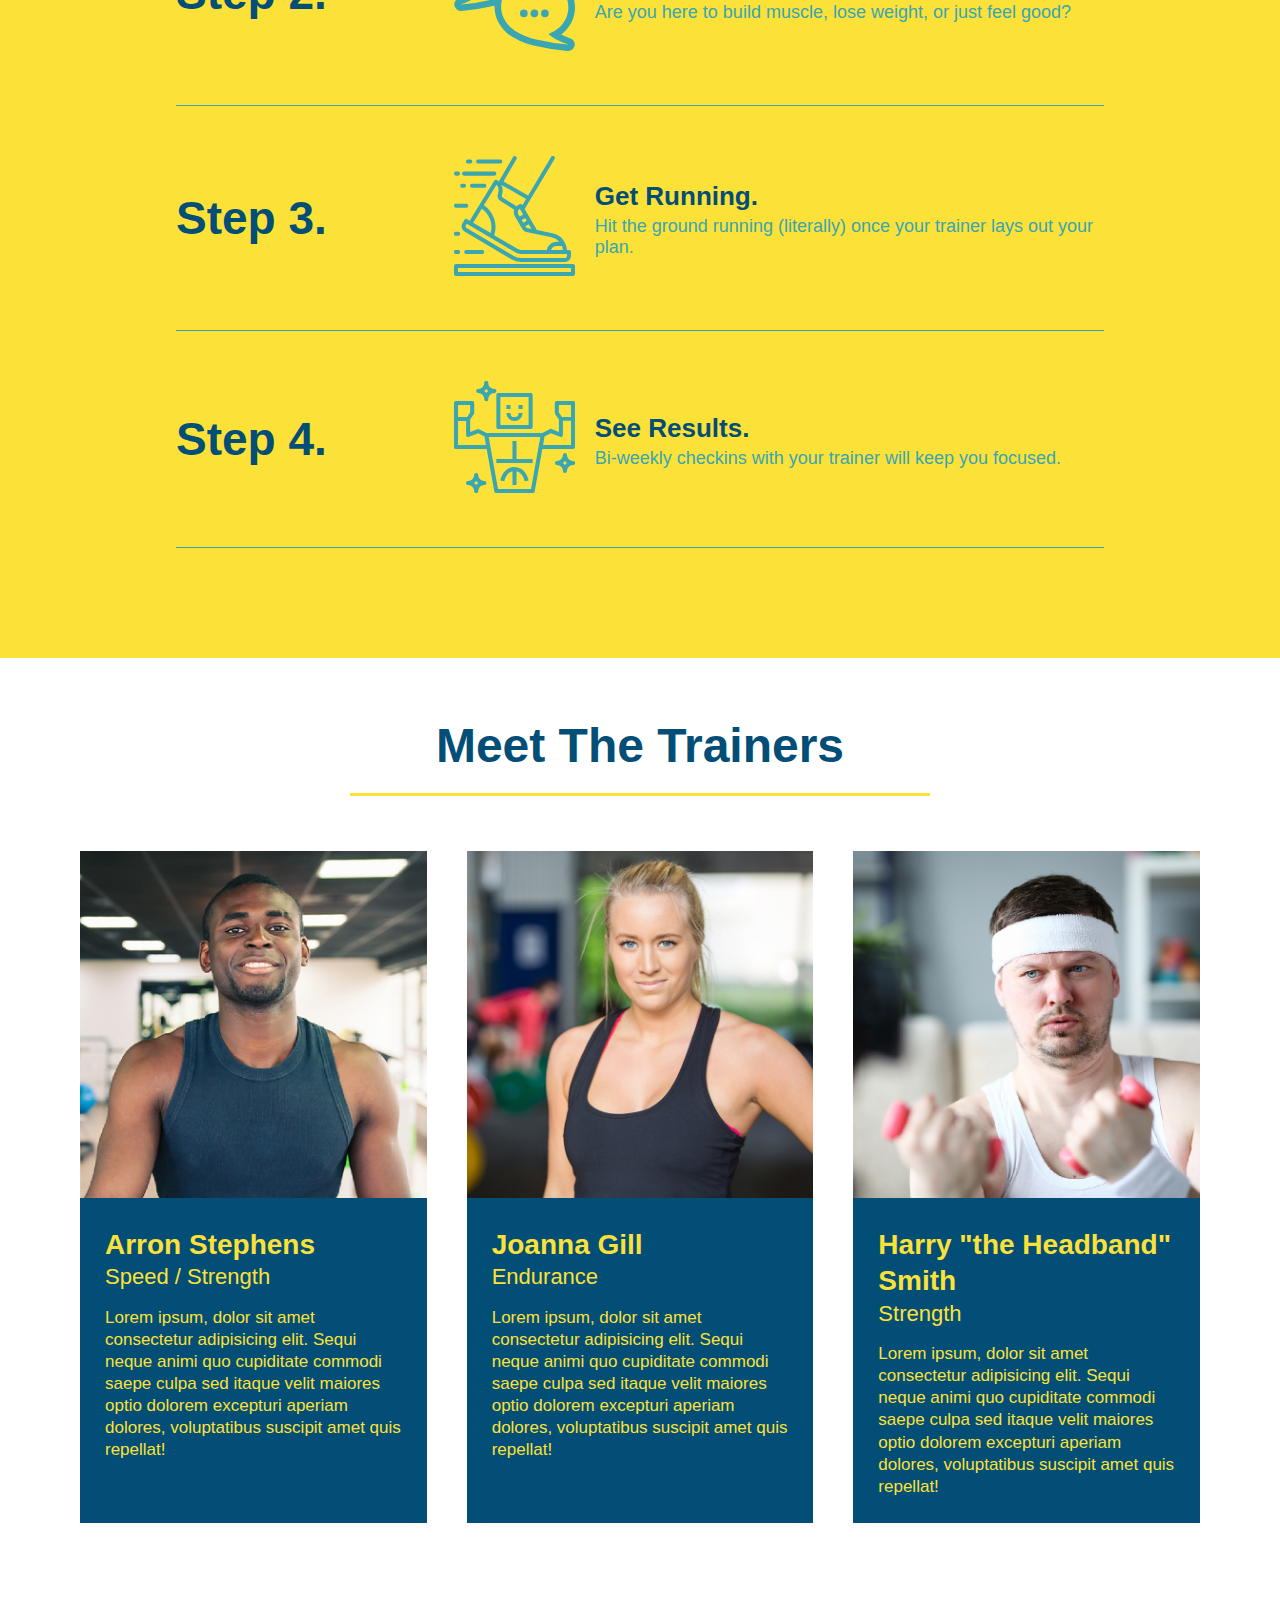
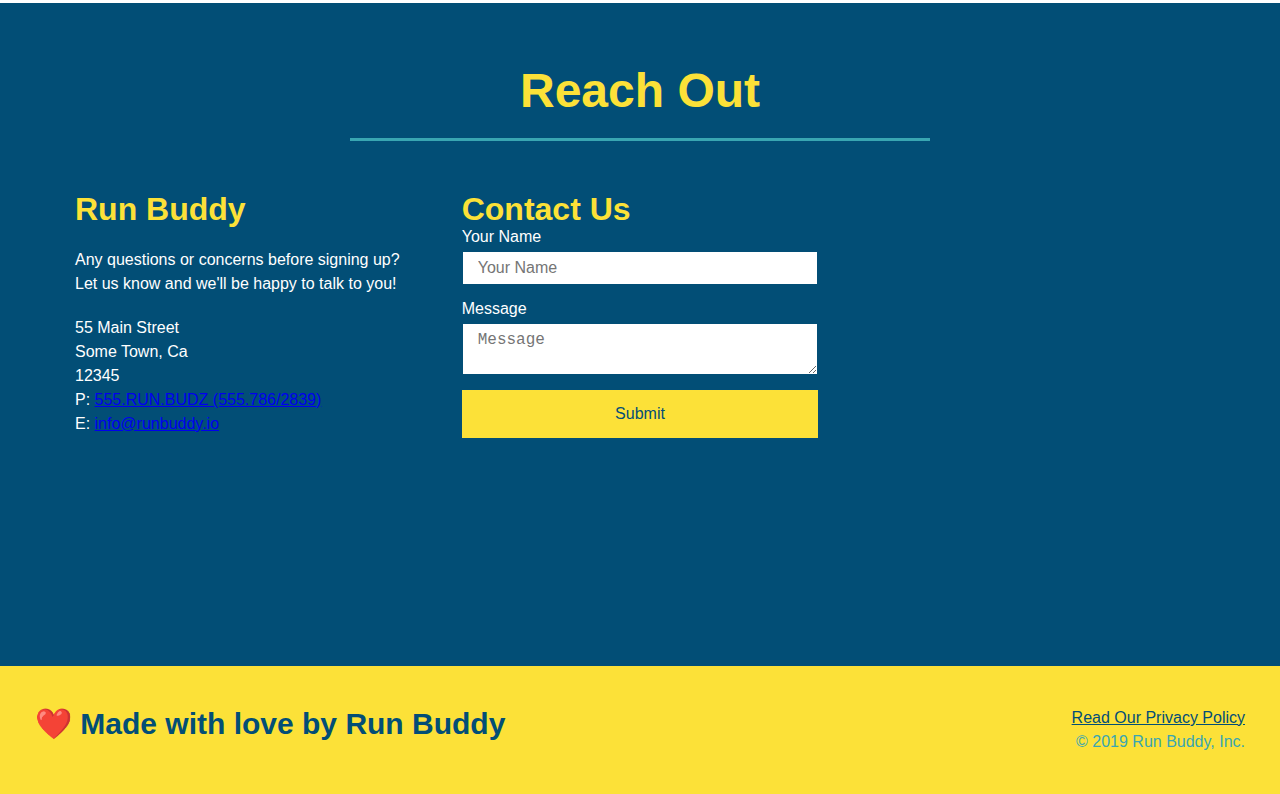
==== commit 300cf240: "media screen added" ====
--- a/index.html
+++ b/index.html
@@ -3,6 +3,7 @@
   <head>
     <link rel="stylesheet" href="./assets/css/style.css" />
     <meta charset="UTF-8" />
+    <meta name="viewport" content="width=device-width, initial-scale=1.0"/>
     <title>Run Buddy</title>
   </head>
   <body>
--- a/assets/css/style.css
+++ b/assets/css/style.css
@@ -36,7 +36,7 @@
 }
 
 header nav ul li a {
-  margin: 0 30px;
+  padding: 10px 15px;
   font-weight: lighter;
   font-size: 1.55vw;
 }
@@ -80,6 +80,7 @@
   display: flex;
   justify-content: center;
   flex-wrap: wrap;
+  align-items: flex-start;
 }
 
 .hero-form {
@@ -97,7 +98,7 @@
   margin: 3.5%;
   color: #fff;
   font-size: 18px;
-  line-height: 1.3;
+  line-height: 1.2;
 }
 
 .hero-cta h2 {
@@ -162,7 +163,7 @@
   justify-content: space-between;
 }
 .section-title {
-  font-size: 55px;
+  font-size: 48px;
   color: #024e76;
   border-bottom: 3px solid;
   padding-bottom: 20px;
@@ -329,3 +330,6 @@
   padding: 15px 0;
   font-size: 16px;
 }
+
+@media screen and (max-width: 980px) {
+}
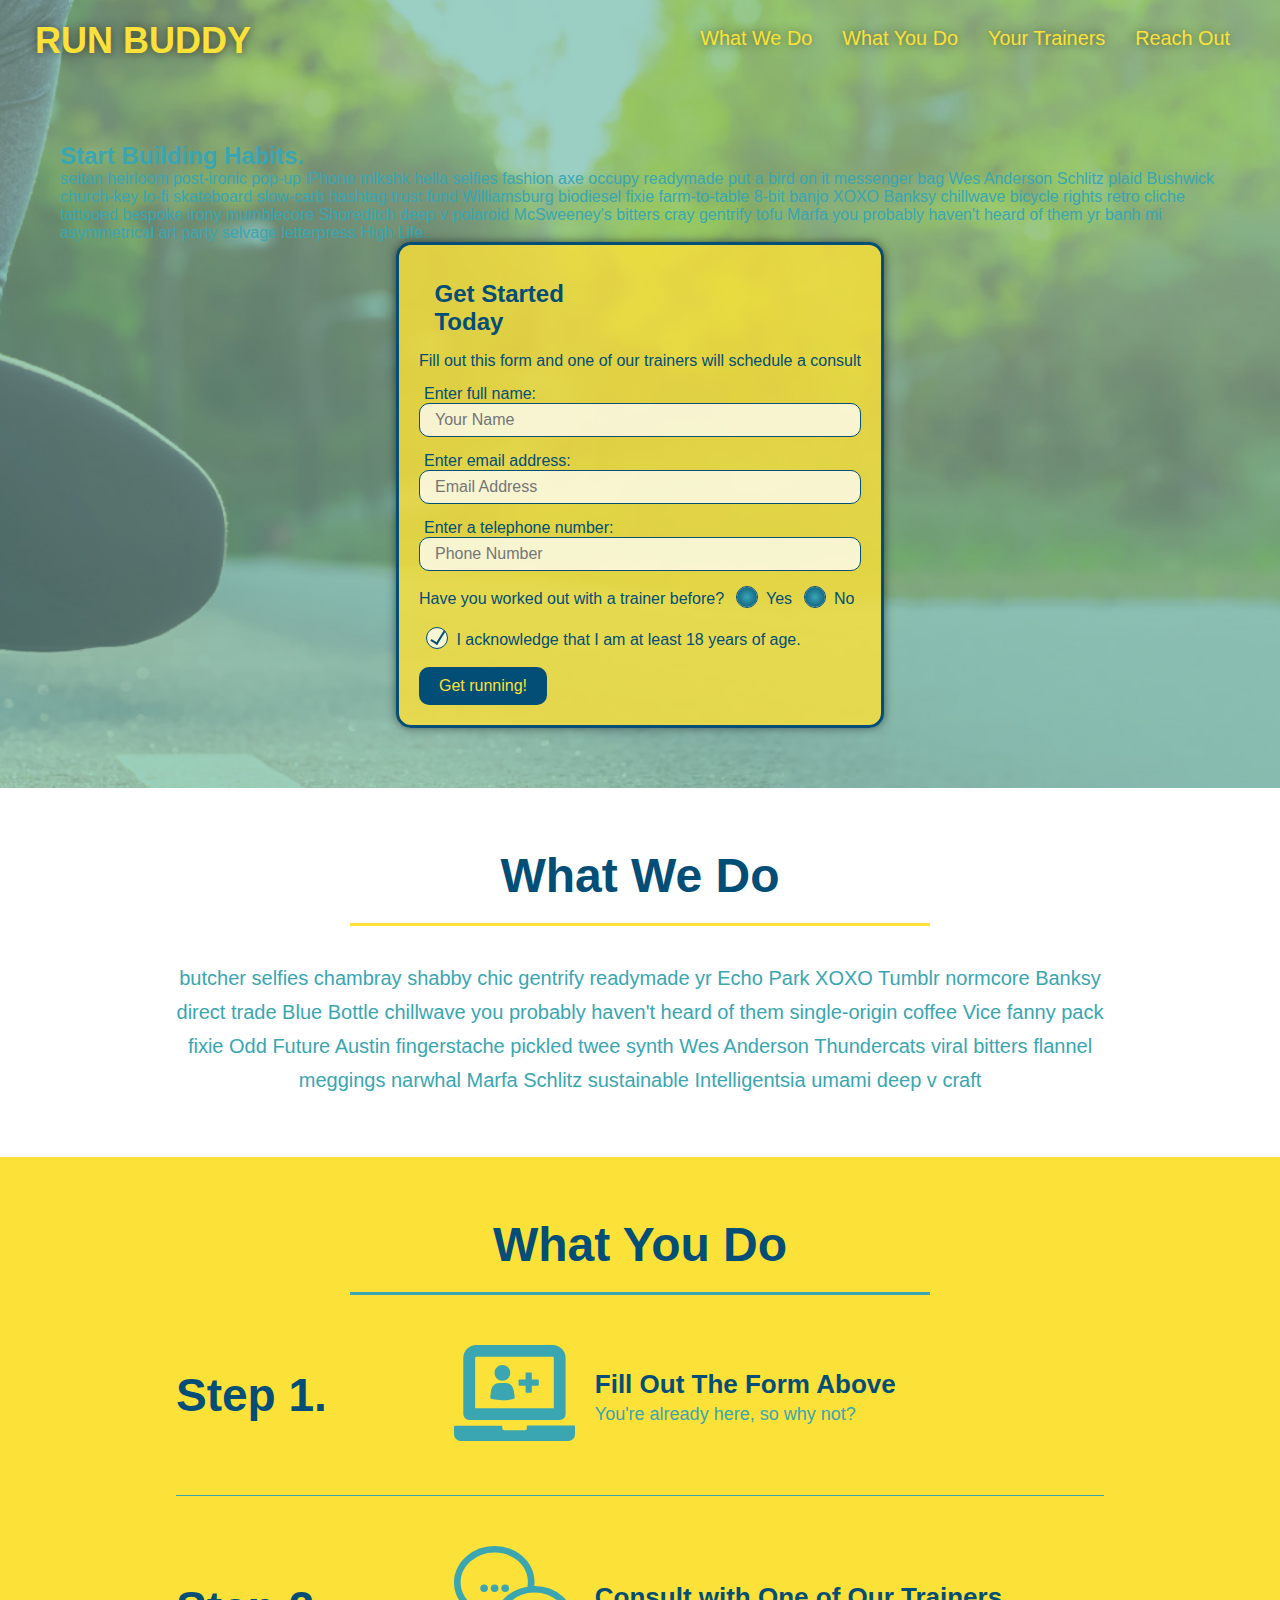
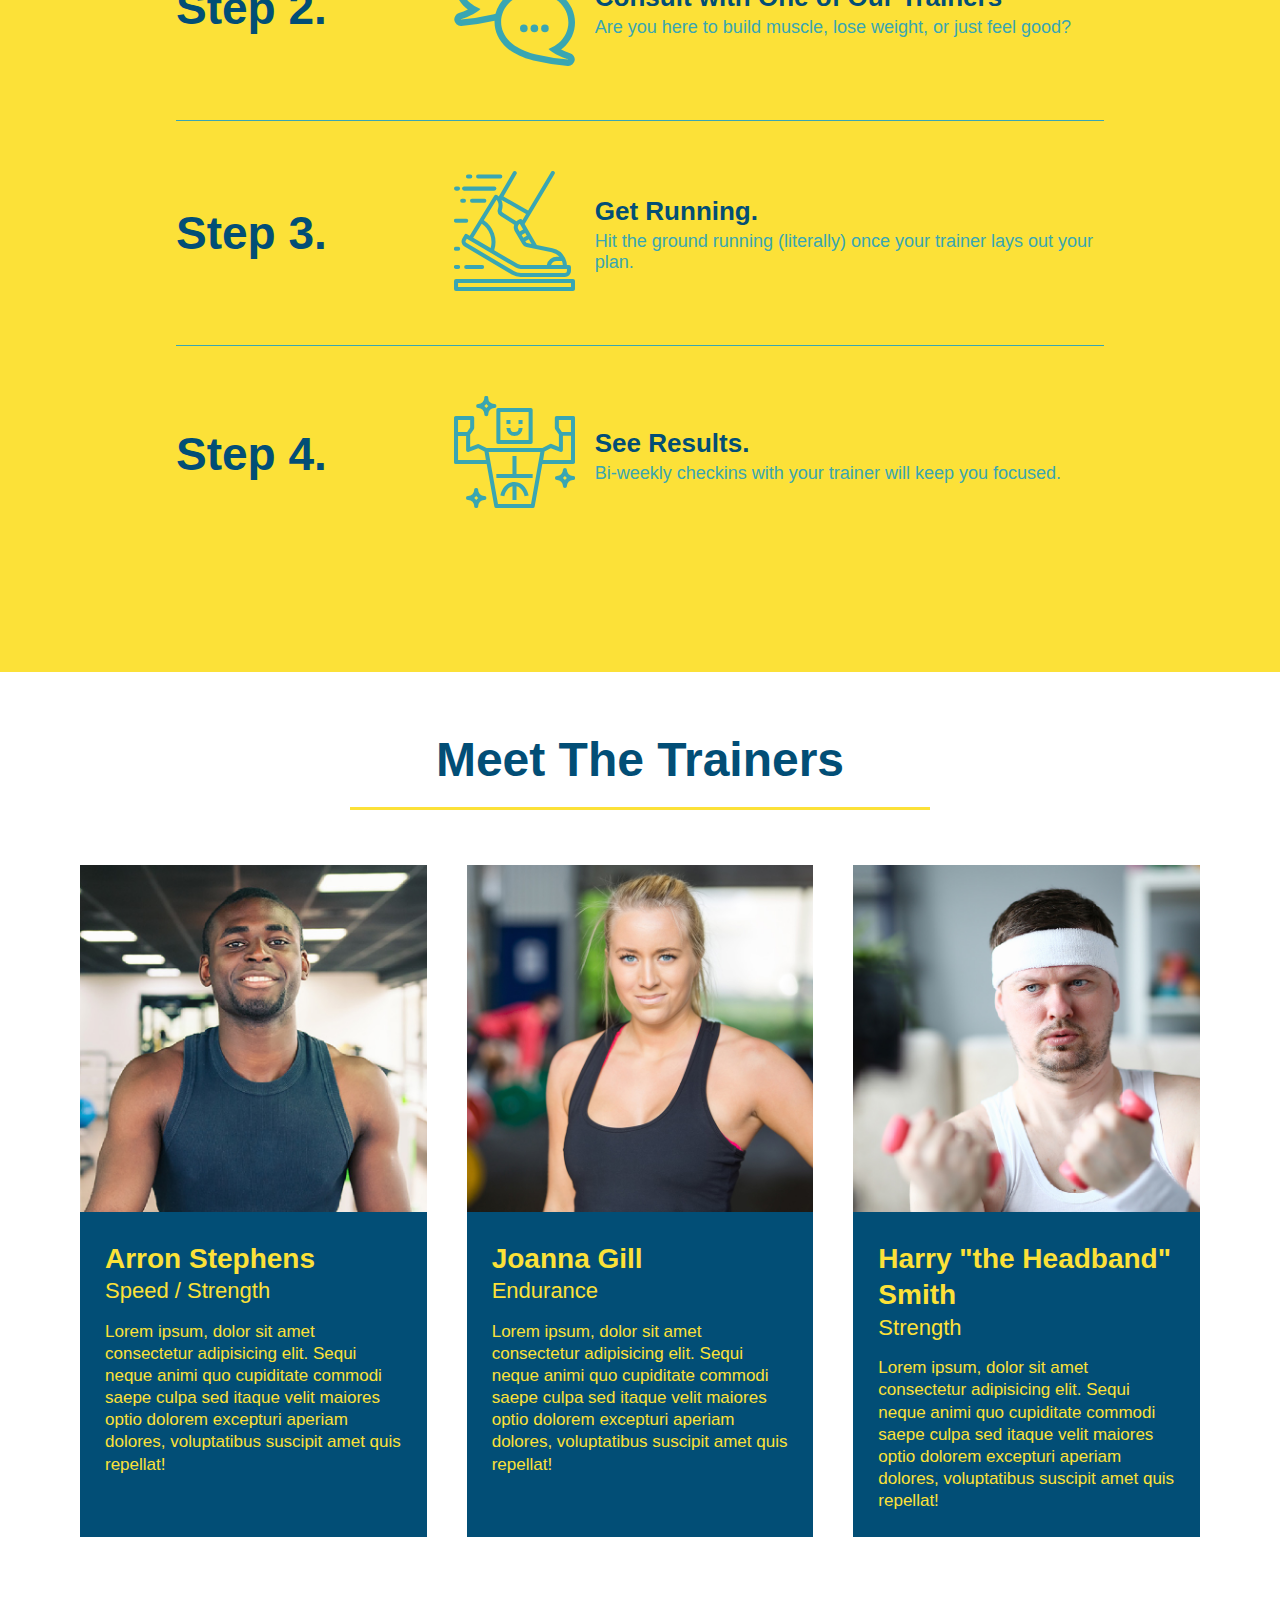
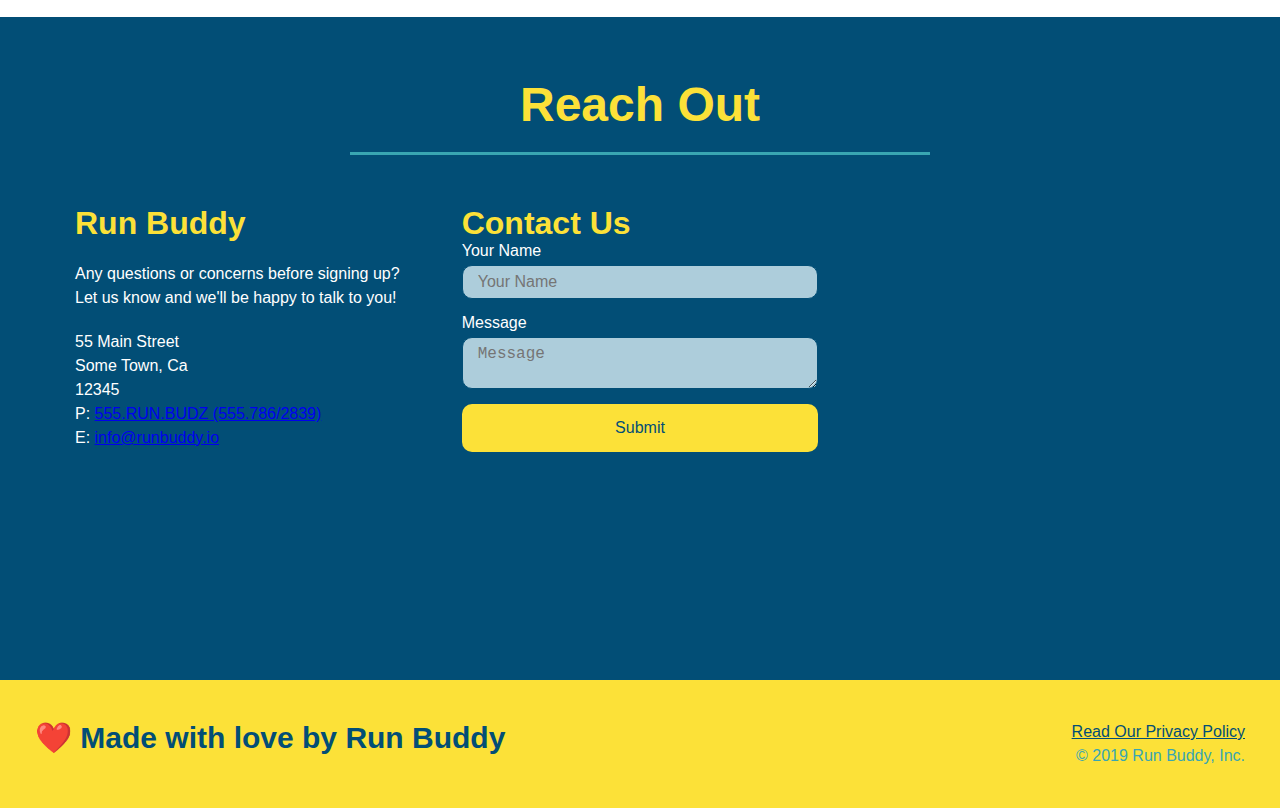
==== commit f4ddf067: "final css touches" ====
--- a/index.html
+++ b/index.html
@@ -67,14 +67,20 @@
           />
           <p>
             Have you worked out with a trainer before?
-            <input type="radio" name="trainer-confirm" id="trainer-yes" />
-            <label for="trainer-yes">Yes</label>
-            <input type="radio" name="trainer-confirm" id="trainer-no" />
-            <label for="trainer-no">No</label>
-          </p>
-          <p>
-            I acknowledge that I am at least 18 years of age.
-            <input type="checkbox" name="age-confirm" id="checkbox" />
+            <span class="radio-wrapper">
+              <input type="radio" name="trainer-confirm" id="trainer-yes" />
+              <label for="trainer-yes">Yes</label>
+            </span>
+            <span class="radio-wrapper">
+              <input type="radio" name="trainer-confirm" id="trainer-no" />
+              <label for="trainer-no">No</label>
+            </span>
+          </p>
+          <p>
+            <span class="checkbox-wrapper">
+              <input type="checkbox" name="age-confirm" id="checkbox"/>
+            <label for="checkbox">I acknowledge that I am at least 18 years of age.</label>
+          </span>
           </p>
           <button type="submit">Get running!</button>
         </form>
--- a/assets/css/style.css
+++ b/assets/css/style.css
@@ -1,3 +1,9 @@
+:root {
+  --primary-color: #fce138;
+  --secondary-color: #024e76;
+  --tertiary-color: #39a6b2;
+}
+
 * {
   margin: 0;
   padding: 0;
@@ -5,22 +11,32 @@
 }
 header {
   padding: 20px 35px;
-  background-color: #39a6b2;
+  background-color: var(--tertiary-color);
   display: flex;
   justify-content: space-between;
   flex-wrap: wrap;
+  position: -webkit-sticky;
+  position: sticky;
+  top: 0;
+  background-image: url("../images/hero-bg.jpg");
+  background-size: cover;
+  background-position: center;
+  background-attachment: fixed;
+  background-position: 80%;
+  z-index: 9999;
 }
 
 header h1 {
   font-weight: bold;
   font-size: 36px;
-  color: #fce138;
+  color: var(--primary-color);
   margin: 0;
+  text-shadow: 0 0 10px rgba(0, 0, 0, 0.5);
 }
 
 header a {
   text-decoration: none;
-  color: #fce138;
+  color: var(--primary-color);
 }
 
 header nav {
@@ -39,14 +55,23 @@
   padding: 10px 15px;
   font-weight: lighter;
   font-size: 1.55vw;
-}
+  text-shadow: 0 0 10px rgba(0, 0, 0, 0.5);
+}
+
+header nav ul li a:hover {
+  background: var(--primary-color);
+  color: var(--secondary-color);
+  border-radius: 15px;
+  text-shadow: none;
+}
+
 body {
-  color: #39a6b2;
+  color: var(--tertiary-color);
   font-family: Helvetica, Arial, sans-serif;
 }
 
 footer {
-  background: #fce138;
+  background: var(--primary-color);
   width: 100%;
   padding: 40px 35px;
   display: flex;
@@ -55,7 +80,7 @@
 }
 
 footer h2 {
-  color: #024e76;
+  color: var(--secondary-color);
   font-size: 30px;
   margin: 0;
 }
@@ -66,7 +91,7 @@
 }
 
 footer a {
-  color: #024e76;
+  color: var(--secondary-color);
 }
 
 section {
@@ -81,20 +106,24 @@
   justify-content: center;
   flex-wrap: wrap;
   align-items: flex-start;
+  background-attachment: fixed;
+  background-position: 80%;
 }
 
 .hero-form {
-  background-color: #fce138;
+  background-color: rgba(252, 225, 56, 0.8);
   padding: 20px;
-  color: #024e76;
+  color: var(--secondary-color);
   border-style: solid;
   border-width: 3px;
-  border-color: #024e76;
+  border-color: var(--secondary-color);
+  box-shadow: 0 0 10px rgba(0, 0, 0, 0.5);
+  border-radius: 15px;
 }
 
 .hero-cta {
   width: 35%;
-  text-align: right;
+  text-align: center;
   margin: 3.5%;
   color: #fff;
   font-size: 18px;
@@ -104,8 +133,10 @@
 .hero-cta h2 {
   font-style: italic;
   font-size: 55px;
-  color: #fce138;
-}
+  color: var(--primary-color);
+  text-shadow: 0 0 10px rgba(0, 0, 0, 0.5);
+}
+
 .hero-form h3 {
   font-size: 24px;
   margin: 0;
@@ -118,13 +149,20 @@
 }
 
 .form-input {
-  border: 1px solid #024e76;
+  border: 1px solid var(--secondary-color);
   display: block;
   padding: 7px 15px;
   font-size: 16px;
-  color: #024e76;
+  color: var(--secondary-color);
   width: 100%;
   margin-bottom: 15px;
+  border-radius: 10px;
+  background-color: rgba(255, 255, 255, 0.75);
+}
+
+.form-input:focus {
+  background-color: rgba(255, 255, 255, 1);
+  outline: none;
 }
 
 .hero-form label {
@@ -132,16 +170,21 @@
 }
 
 .hero-form button {
-  color: #fce138;
-  background-color: #024e76;
+  color: var(--primary-color);
+  background-color: var(--secondary-color);
   border: none;
   padding: 10px 20px;
   font-size: 16px;
+  border-radius: 10px;
+}
+
+.hero-form button:hover {
+  background-color: var(--tertiary-color);
 }
 
 .intro p {
   line-height: 1.7;
-  color: #39a6b2;
+  color: var(--tertiary-color);
   width: 80%;
   font-size: 20px;
   margin: 0 auto;
@@ -149,22 +192,27 @@
 }
 
 .steps {
-  background: #fce138;
+  background: var(--primary-color);
 }
 
 .step {
   margin: 50px auto;
   padding-bottom: 50px;
   width: 80%;
-  border-bottom: 1px solid #39a6b2;
   display: flex;
   flex-wrap: wrap;
   align-items: center;
   justify-content: space-between;
-}
+  border-bottom: 1px solid var(--tertiary-color);
+}
+
+.step:last-child {
+  border-bottom: none;
+}
+
 .section-title {
   font-size: 48px;
-  color: #024e76;
+  color: var(--secondary-color);
   border-bottom: 3px solid;
   padding-bottom: 20px;
   text-align: center;
@@ -173,15 +221,15 @@
 }
 
 .primary-border {
-  border-color: #fce138;
+  border-color: var(--primary-color);
 }
 
 .secondary-border {
-  border-color: #39a6b2;
+  border-color: var(--tertiary-color);
 }
 
 .step h3 {
-  color: #024e76;
+  color: var(--secondary-color);
   font-size: 46px;
   flex: 1 30%;
 }
@@ -205,14 +253,14 @@
   flex: 12;
 }
 .step-text p {
-  color: #39a6b2;
+  color: var(--tertiary-color);
   font-size: 18px;
 }
 
 .step-text h4 {
   font-size: 26px;
   line-height: 1.5;
-  color: #024e76;
+  color: var(--secondary-color);
 }
 
 .trainers {
@@ -225,8 +273,8 @@
 
 .trainer {
   margin: 20px;
-  background: #024e76;
-  color: #fce138;
+  background: var(--secondary-color);
+  color: var(--primary-color);
   flex: 1;
 }
 
@@ -262,11 +310,11 @@
 }
 
 .contact {
-  background: #024e76;
+  background: var(--secondary-color);
 }
 
 .contact h2 {
-  color: #fce138;
+  color: var(--primary-color);
 }
 
 .contact-info iframe {
@@ -278,7 +326,7 @@
 }
 
 .contact-info h3 {
-  color: #fce138;
+  color: var(--primary-color);
   font-size: 32px;
 }
 
@@ -291,7 +339,7 @@
 }
 
 .contact.info a {
-  color: #fce138;
+  color: var(--primary-color);
 }
 
 .flex-row {
@@ -311,25 +359,206 @@
 
 .contact-form input,
 .contact-form textarea {
-  border: 1px solid #024e76;
+  border: 1px solid var(--secondary-color);
   display: block;
   padding: 7px 15px;
   font-size: 16px;
-  color: #024e76;
+  color: var(--secondary-color);
   width: 100%;
   margin-bottom: 15px;
   margin-top: 5px;
-}
-
+  border-radius: 10px;
+  background-color: rgba(192, 220, 231, 0.9);
+}
+
+.contact-form input:focus,
+.contact-form textarea:focus {
+  background-color: rgba(255, 255, 255, 1);
+}
 .contact-form button {
   width: 100%;
   border: none;
-  background: #fce138;
-  color: #024e76;
+  background: var(--primary-color);
+  color: var(--secondary-color);
   text-align: center;
   padding: 15px 0;
   font-size: 16px;
+  border-radius: 10px;
+}
+
+.contact-form button:hover {
+  color: var();
+  background: var(--tertiary-color);
+}
+
+.checkbox-wrapper input,
+.radio-wrapper input {
+  opacity: 0;
+}
+
+.checkbox-wrapper label,
+.radio-wrapper label {
+  position: relative;
+  left: 10px;
+  margin: 10px;
+  line-height: 1.6;
+}
+
+.checkbox-wrapper label::before,
+.radio-wrapper label::before {
+  content: "";
+  height: 20px;
+  width: 20px;
+  background: rgba(255, 255, 255, 0.75);
+  border: 1px solid var(--secondary-color);
+  border-radius: 50%;
+  position: absolute;
+  top: -4px;
+  left: -30px;
+}
+
+.radio-wrapper label::after {
+  content: "";
+  width: 20px;
+  height: 20px;
+  border-radius: 50%;
+  background: var(--secondary-color);
+  position: absolute;
+  left: -29px;
+  top: -3px;
+  background-image: radial-gradient(circle, var(--tertiary-color), var(--secondary-color));
+}
+
+.checkbox-wrapper label::after {
+  content: "";
+  height: 6px;
+  width: 14px;
+  border-left: 2px solid var(--secondary-color);
+  border-bottom: 2px solid var(--secondary-color);
+  position: absolute;
+  left: -26px;
+  top: 1px;
+  transform: rotate(-58deg);
+}
+
+.checkbox-wrapper input:checked + label::after,
+.radio-wrapper input:checked + label::after {
+  content: none;
+}
+
+.checkbox-wrapper input:checked + label::after,
+.radio-wrapper input:checked + label::after {
+  content= "";
 }
 
 @media screen and (max-width: 980px) {
-}
+  header {
+    padding-bottom: 0;
+    justify-content: center;
+    position: relative;
+  }
+
+  header h1 {
+    width: 100%;
+    text-align: center;
+  }
+
+  header nav ul {
+    margin-top: 20px;
+    width: 100%;
+    justify-content: center;
+  }
+
+  header nav ul li a {
+    font-size: 20px;
+  }
+
+  footer h2,
+  footer div {
+    text-align: center;
+    width: 100%;
+  }
+
+  .hero-cta,
+  .hero-form {
+    width: 100%;
+  }
+
+  .hero-cta {
+    text-align: center;
+  }
+
+  .section-title {
+    width: 80%;
+  }
+
+  .trainer {
+    flex: 0 70%;
+  }
+
+  .contact-info iframe {
+    flex: 1 100%;
+  }
+}
+
+@media screen and (max-width: 768px) {
+  section {
+    padding: 30px 15px;
+  }
+
+  section {
+    padding: 30px 15px;
+  }
+
+  .step h3 {
+    flex: 1 100%;
+    text-align: center;
+  }
+
+  .step-info {
+    flex: 2 100%;
+    text-align: center;
+    justify-content: center;
+  }
+
+  .step-img {
+    flex: 0 32%;
+    margin-right: 0;
+    margin-top: 15px;
+    margin-bottom: 15px;
+  }
+
+  .step-text {
+    flex: 100%;
+  }
+}
+
+@media screen and (max-width: 575px) {
+  .hero-form button {
+    width: 100%;
+  }
+
+  .section-title {
+    width: 95%;
+  }
+
+  .intro p {
+    width: 100%;
+  }
+
+  .trainer {
+    flex: 0 100%;
+  }
+
+  .contact-info {
+    text-align: center;
+  }
+
+  .contact-info > * {
+    flex: 0 100%;
+  }
+
+  .contact-form {
+    order: 3;
+  }
+}
